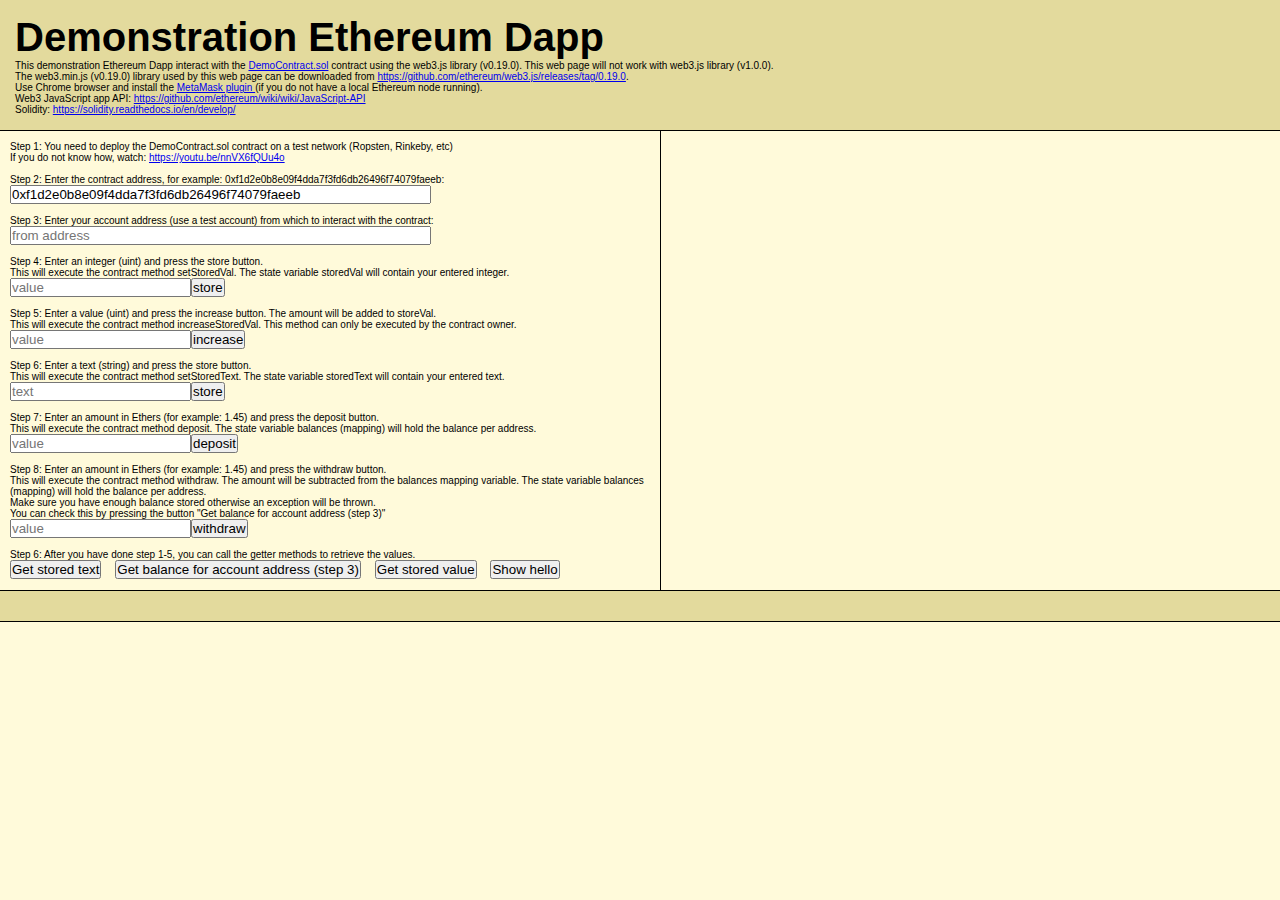
==== index.html @ e74d134b "mobilefish" ====
<!DOCTYPE html>
<!--
Author: Robert Lie (mobilefish.com)
More information:
https://www.mobilefish.com/developer/blockchain/blockchain_quickguide_ethereum_tools.html

This demonstration Ethereum Dapp uses the DemoContract.sol contract
https://www.mobilefish.com/download/ethereum/DemoContract.sol.txt
-->
<html>
<head>
<title>Demonstration Ethereum Dapp</title>
<!-- Works with web3.min.js version 0.19.0. This web page does not work with version 1.0.0 and up -->
<script type="text/javascript" src="../../scripts/web3/web3.min.js"></script>
<script type="text/javascript">
"use strict";

let eventHandlerPageLoad = function() {
  // Checking if Web3 has been injected by the browser (Mist/MetaMask)
  if (typeof web3 !== 'undefined') {
    // Use Mist/MetaMask's provider
    window.web3 = new Web3(web3.currentProvider);
  } else {
    // fallback - use your fallback strategy (local node / hosted node + in-dapp id mgmt / fail)
    window.web3 = new Web3(new Web3.providers.HttpProvider("http://localhost:8545"));
  }

  // Immediately execute methods after web page is loaded
  startApp();
}

function startApp(){
  monitorAccountChanges();
  watchBlockInfo();
  watchSyncing();
  reloadPageWhenNoNetwork();
}

window.addEventListener('load', eventHandlerPageLoad);

// Check if an Ethereum node is available every 5 seconds.
// I have chosen arbritray 5 seconds.
function reloadPageWhenNoNetwork(){
  setInterval(function(){
    if(!web3.isConnected()){
      // If an Ethereum node is found, reload web page.
      eventHandlerPageLoad();
    }
  }, 5000);
}

function monitorAccountChanges() {
  // Declare accountInterval here! Clear the variable if there is no Ethereum node found.
  let accountInterval;

  // Check if an Ethereum node is found.
  if(web3.isConnected()){

    // If a coinbase account is found, automatically update the fromAddress form field with the coinbase account
    getCoinbasePromise()
    .then(function(fromAddress){
      document.getElementById('fromAddress').value = fromAddress;
    })
    .catch(function(err){
      document.getElementById('intervalErrorMessage').innerText = err;
    });

    let account = web3.eth.accounts[0];

    // At a time interval of 1 sec monitor account changes
    accountInterval = setInterval(function() {

      // Monitor account changes. If you switch account, for example in MetaMask, it will detect this.
      // See: https://github.com/MetaMask/faq/blob/master/DEVELOPERS.md
      if (web3.eth.accounts[0] !== account) {
        account = web3.eth.accounts[0];
        document.getElementById('fromAddress').value = account;
      } else {
        document.getElementById('intervalErrorMessage').innerText = "No accounts found";
      }
      if(account != null) {
        document.getElementById('intervalErrorMessage').innerText= "";
      }

      // Check which Ethereum network is used
      getNetworkPromise()
      .then(function(network){
        document.getElementById('network').innerText = "Network: " + network + "\n";
      })
      .catch(function(err){
        console.log(err);
      });

    }, 1000); // end of accountInterval = setInterval(function()

  } else {
    // Stop the accountInterval
    clearInterval(accountInterval);
    document.getElementById('intervalErrorMessage').innerText = "No Ethereum node found";
  }
}

// Continuosly watch the latest block and display some block related information on screen.
function watchBlockInfo(){

  // Check if an Ethereum node is found.
  if(web3.isConnected()){

    // This is a callback function
    getFilterWatch(function() {

      // Promise chain
      getBlockNumberPromise().then(function(blockNumber){
        return getBlockPromise(blockNumber);
      }).then(function(arr){
        const blockNumber = arr[0];
        const confirmedBlock = arr[1];
        document.getElementById('latestBlockNumber').innerText = "Latest block number: "+ blockNumber;
        document.getElementById('latestBlockHash').innerText = "Latest block hash: "+ confirmedBlock.hash;
        document.getElementById('latestBlockTimestamp').innerText = "Latest block timestamp: "+ Date(confirmedBlock.timestamp);
        //console.log("Show all data in confirmedBlock: "+JSON.stringify(confirmedBlock));
        return getBlockTransactionCountPromise(blockNumber);
      }).then(function(arr){
        const blockNumber = arr[0];
        const numberOfTransactions = arr[1];
        document.getElementById('numberOfTransactions').innerText = "Number of transactions in block: "+ numberOfTransactions;
        displayAllTransactionsForBlock(blockNumber, numberOfTransactions);
      }).catch(function(err){
        alert("Error: " +err);
      });

    }); // getFilterWatch(function()
  } // if(web3.isConnected()){
}


function createContract(){
  // Each time you modify the DemoContract.sol and deploy it on the blockchain, you need to get the abi value.
  // Paste the abi value in web3.eth.contract(PASTE_ABI_VALUE);
  // When the contract is deployed, do not forget to change the contract address, see
  // formfield id 'contractAddress'
  // Replace contract address: 0xf1d2e0b8e09f4dda7f3fd6db26496f74079faeeb with your own.
  //
  const contractSpec = web3.eth.contract(
  [{"constant":false,"inputs":[{"name":"_addedVal","type":"uint256"}],"name":"increaseStoredVal","outputs":[],"payable":false,"type":"function"},{"constant":true,"inputs":[],"name":"getStoredVal","outputs":[{"name":"","type":"uint256"}],"payable":false,"type":"function"},{"constant":true,"inputs":[{"name":"","type":"address"}],"name":"balances","outputs":[{"name":"","type":"uint256"}],"payable":false,"type":"function"},{"constant":false,"inputs":[{"name":"withdrawAmount","type":"uint256"}],"name":"withdraw","outputs":[],"payable":false,"type":"function"},{"constant":false,"inputs":[],"name":"kill","outputs":[],"payable":false,"type":"function"},{"constant":true,"inputs":[],"name":"getStoredText","outputs":[{"name":"","type":"string"}],"payable":false,"type":"function"},{"constant":false,"inputs":[{"name":"_storedVal","type":"uint256"}],"name":"setStoredVal","outputs":[],"payable":false,"type":"function"},{"constant":true,"inputs":[],"name":"showHello","outputs":[{"name":"","type":"string"}],"payable":false,"type":"function"},{"constant":false,"inputs":[{"name":"_storedText","type":"string"}],"name":"setStoredText","outputs":[],"payable":false,"type":"function"},{"constant":false,"inputs":[],"name":"deposit","outputs":[],"payable":true,"type":"function"},{"inputs":[{"name":"_storedVal","type":"uint256"},{"name":"_storedText","type":"string"}],"payable":true,"type":"constructor"},{"anonymous":false,"inputs":[{"indexed":true,"name":"accountAddress","type":"address"},{"indexed":false,"name":"amount","type":"uint256"},{"indexed":false,"name":"balance","type":"uint256"}],"name":"LogDeposit","type":"event"},{"anonymous":false,"inputs":[{"indexed":true,"name":"accountAddress","type":"address"},{"indexed":false,"name":"amount","type":"uint256"},{"indexed":false,"name":"balance","type":"uint256"}],"name":"LogWithdraw","type":"event"}]
  );

  return contractSpec.at(document.getElementById('contractAddress').value);
}


// ===================================================
// Promises
// ===================================================
const getCoinbasePromise = function(){
  return new Promise(function(resolve, reject){
    web3.eth.getCoinbase(function(err, res){
      if (!res) {
        reject("No accounts found");
      } else {
        resolve(res);
      }
    });
  });
}

const checkAddressPromise = function(address, addressType) {
  return new Promise(function(resolve, reject){
    if (address != null && web3.isAddress(address)) {
      resolve();
    } else {
      reject(addressType);
    }
  });
}

const setStoredTextPromise = function(fromAddress, text){
  return new Promise(function(resolve, reject){
    const contract = createContract();
    contract.setStoredText(text, {from: fromAddress}, function (err, txHash) {
      if(txHash) {
        resolve(txHash);
      } else {
        reject("setStoredTextPromise: " +err);
      }
    });
  });
}

const setStoredValPromise = function(fromAddress, value) {
  return new Promise(function(resolve, reject){
    const contract = createContract();
    contract.setStoredVal(value, {from: fromAddress}, function (err, txHash) {
      if(txHash) {
        resolve(txHash);
      } else {
        reject("setStoredValPromise: " +err);
      }
    });
  });
}

const increaseStoredValPromise = function(fromAddress, amount) {
  return new Promise(function(resolve, reject){
    const contract = createContract();
    contract.increaseStoredVal(amount, {from: fromAddress}, function (err, txHash) {
      if(txHash) {
        resolve(txHash);
      } else {
        reject("increaseStoredValPromise: " +err);
      }
    });
  });
}

const depositPromise = function(fromAddress, amountEther) {
  return new Promise(function(resolve, reject){
    // Convert from ether to wei
    const amountWei = web3.toWei(amountEther, 'ether');
    const contract = createContract();
    contract.deposit({from: fromAddress, value: amountWei}, function (err, txHash) {
      if(txHash) {
        resolve(txHash);
      } else {
        reject("depositPromise: " +err);
      }
    });
  });
}

const withdrawPromise = function(fromAddress, amountEther) {
  return new Promise(function(resolve, reject){
    // Convert from ether to wei
    const amountWei = web3.toWei(amountEther, 'ether');
    const contract = createContract();
    contract.withdraw(amountWei, {from: fromAddress}, function (err, txHash) {
      if(txHash) {
        resolve(txHash);
      } else {
        reject("withdrawPromise: " +err);
      }
    });
  });
}

const getBlockPromise = function(blockNumber) {
  return new Promise(function(resolve, reject){
    web3.eth.getBlock(blockNumber, function(err, confirmedBlock){
      if(!err) {
        resolve([blockNumber, confirmedBlock]);
      } else {
        reject("getBlockPromise: "+err);
      }
    });
  });
}

const getBlockNumberPromise = function() {
  return new Promise(function(resolve, reject){
    web3.eth.getBlockNumber(function(err, blockNumber){
      if(blockNumber) {
        resolve(blockNumber);
      } else {
        reject("getBlockNumberPromise: "+err);
      }
    });
  });
}

const getTransactionFromBlockPromise = function(blockNumber, txIndex) {
  return new Promise(function(resolve, reject){
    web3.eth.getTransactionFromBlock(blockNumber, txIndex, function(err, transaction){
      if(!err) {
        resolve(transaction);
      } else {
        reject("getTransactionFromBlockPromise: "+err);
      }
    });
  });
}

const getBlockTransactionCountPromise = function(blockNumber) {
  return new Promise(function(resolve, reject){
    web3.eth.getBlockTransactionCount(blockNumber, function(err, numberOfTransactions){
      if(!err) {
        resolve([blockNumber, numberOfTransactions]);
      } else {
        reject("getBlockTransactionCountPromise: "+err);
      }
    });
  });
}

const getNetworkPromise = function() {
  return new Promise(function(resolve, reject){
    // Check which Ethereum network is used
    web3.version.getNetwork(function(err, res){
      let selectedNetwork = "";

      if (!err) {
        if(res > 1000000000000) {
          // I am not sure about this. I maybe wrong!
          selectedNetwork = "Testrpc";
        } else {
          switch (res) {
            case "1":
              selectedNetwork = "Mainnet";
              break
            case "2":
              selectedNetwork = "Morden";
              break
            case "3":
              selectedNetwork = "Ropsten";
              break
            case "4":
              selectedNetwork = "Rinkeby";
              break
            default:
              selectedNetwork = "Unknown network = "+res;
          }
        }
        resolve(selectedNetwork);
      } else {
        reject("getBlockTransactionCountPromise: "+err);
      }
    });
  });
}

const logDepositPromise = function(fromAddress, blockNumber){
  return new Promise(function(resolve, reject){
    const contract = createContract();
    // In DemoContract.sol the LogDeposit event is created:
    // event LogDeposit(address indexed accountAddress, uint amount, uint balance);
    // The accountAddress is indexed which means web3.js event can 'filter out' this specific address
    const eventLogDeposit = contract.LogDeposit({accountAddress: fromAddress}, {fromBlock: blockNumber, toBlock: blockNumber+1000}, function (err, result) {
      if(err) {
        // Would stop and uninstall the filter
        eventLogDeposit.stopWatching(); // This is not working!
        reject("logDepositPromise: "+err);
      } else {
        // Would stop and uninstall the filter but stopWatching() method does not work for me.
        // If set toBlock: 'pending' or toBlock: 'latest' the logDepositEvent is still being monitored even if eventLogDeposit.stopWatching() is called.
        // An exception will be thrown after some time.
        // This is the Chrome console log message:
        // eventLogDeposit error = Error: Gateway timeout. The request took too long to process. This can happen when querying logs over too wide a block range.
        // As a workaround i am not using﻿ toBlock: 'pending' or toBlock: 'latest'
        // but toBlock: blockNumber+1000
        eventLogDeposit.stopWatching();  // This is not working!
        resolve(result);
      }
    });
  });
}

const logWithdrawPromise = function(fromAddress, blockNumber){
  return new Promise(function(resolve, reject){
    const contract = createContract();
    // In DemoContract.sol the LogWithdraw event is created:
    // event LogWithdraw(address indexed accountAddress, uint amount, uint balance);
    // The accountAddress is indexed which means web3.js event can 'filter out' this specific address
    const eventLogWithdraw = contract.LogWithdraw({accountAddress: fromAddress}, {fromBlock: blockNumber, toBlock: blockNumber+1000}, function (err, result) {
      if(err) {
        // Would stop and uninstall the filter
        eventLogWithdraw.stopWatching(); // This is not working!
        reject("logWithdrawPromise: "+err);
      } else {
        // Would stop and uninstall the filter but stopWatching() method does not work for me.
        // If set toBlock: 'pending' or toBlock: 'latest' the logDepositEvent is still being monitored even if eventLogDeposit.stopWatching() is called.
        // An exception will be thrown after some time.
        // This is the Chrome console log message:
        // eventLogWithdraw error = Error: Gateway timeout. The request took too long to process. This can happen when querying logs over too wide a block range.
        // As a workaround i am not using﻿ toBlock: 'pending' or toBlock: 'latest'
        // but toBlock: blockNumber+1000
        eventLogWithdraw.stopWatching();  // This is not working!
        resolve(result);
      }
    });
  });
}

const getTransactionReceiptPromise = function(txhash) {
  return new Promise(function callback(resolve, reject){
      document.getElementById('wait').innerText = 'Waiting for the transaction to be mined ...';
      web3.eth.getTransactionReceipt(txhash, function (err, result) {
        if (!err && !result) {
            // If there is no error and result, try again with a 0.5 sec delay
            setTimeout(function() { callback(resolve, reject) }, 500);
        } else {
          if (err){
            reject(err);
          } else {
            document.getElementById('wait').innerText = '';
            resolve(result);
          }
        }
      });
  });
}

// ===================================================
// Callback
// ===================================================

// Can not make this a Promise.
function getFilterWatch(callback) {
  // can be 'latest' or 'pending'
  const filter = web3.eth.filter('latest');
  // watch for changes
  filter.watch(function(err, result){
    if (!err) {
      callback();
    } else {
      // When Ethereum node is started, an error will be shown:
      // filter.watch: Error: filter not found
      // I do not understand why? I commented out this line.
      alert("filter.watch: " + err);
    }
  });
}

// Everytime a sync starts, updates and stops.
function watchSyncing(){
  web3.eth.isSyncing(function(err, sync){
    if(!err) {
      // stop all app activity
      if(sync === true) {
       // we use `true`, so it stops all filters, but not the web3.eth.syncing polling
       web3.reset(true);
      } else if(sync) {
        // Show sync info. When your Ethereum node is not runnning for a day, your node need to be synchronized.
        // A message will be displayed on top of screen.
        //
       document.getElementById('intervalErrorMessage').innerText = "Syncing from "+sync.currentBlock+" to "+sync.highestBlock;
       //console.log("The block number where the sync started = "+sync.startingBlock);
       //console.log("The block number where at which block the node currently synced to already = "+sync.currentBlock);
       //console.log("The estimated block number to sync to = "+sync.highestBlock);
      } else {
        // re-gain app operation
        // console.log("startApp");
        startApp();
      }
    }
  });
}

// ===================================================
// Helper functions
// ===================================================
function clearOutputs(){
  document.getElementById('result').innerText = "";
  document.getElementById('log').innerText= "";
  document.getElementById('txhash').innerText = "";
  document.getElementById('wait').innerText= "";
  document.getElementById('balanceInfo').innerText= "";
}

function storeData(clickedId){
  // Check if an Ethereum node is found.
  if(web3.isConnected()){
    clearOutputs();

    const contractAddress = document.getElementById('contractAddress').value;
    const fromAddress = document.getElementById('fromAddress').value;
    const text = document.getElementById('textStore').value;
    const value = document.getElementById('valStore').value;
    const amount = document.getElementById('increaseValStore').value;
    const depositEther = document.getElementById('valDeposit').value;
    const withdrawEther = document.getElementById('valWithdraw').value;

    // Check if contractAddress and fromAddress are valid, if so continue.
    checkAddressPromise(contractAddress, "contract address")
    .then(function(){
      return checkAddressPromise(fromAddress, "from account")
    }).then(function(){

      if(clickedId == "valStoreBtn"){
        storeVal(fromAddress, value);
      } else if(clickedId == "increaseValStoreBtn"){
        increaseStoredVal(fromAddress, amount);
      } else if(clickedId == "textStoreBtn"){
        storeText(fromAddress, text);
      } else if(clickedId == "valDepositBtn"){
        deposit(fromAddress, depositEther);
      } else if(clickedId == "valWithdrawBtn"){
        withdraw(fromAddress, withdrawEther);
      }

    }).catch(function(message){
      document.getElementById('result').innerText = "Not a valid "+message+".";
    });

  } else {
    document.getElementById('intervalErrorMessage').innerText = "No Ethereum node found";
  }
}

function showResult(err, res){
  if(res) {
    document.getElementById('result').innerText = res;
  } else {
    alert("showResult: "+err);
  }
}

function showEventInfo(result, action){
  let output = "";
  const amount = result.args.amount;
  const balance = result.args.balance;

  output += "Amount "+action+" = "+web3.fromWei(amount, 'ether')+" (ether),  New balance = "+web3.fromWei(balance, 'ether')+" (ether) \n\n";
  output += "Event result: Address from which this log originated = "+result.address+"\n";
  output += "Event result: Hash of the block where this log was in = "+result.blockHash+"\n";
  output += "Event result: The block number where this log was in was in = "+result.blockNumber+"\n";
  output += "Event result: Log index position in the block = "+result.logIndex+"\n";
  output += "Event result: The event name = "+result.event+"\n";
  output += "Event result: Is the transaction this event was created from was removed from the blockchain = "+result.removed+"\n";
  output += "Event result: The transactions index position log was created from = "+result.transactionIndex+"\n";
  output += "Event result: The hash of the transactions this log was created from = "+result.transactionHash+"\n";

  return output;
}

// Display the block transactions
const displayAllTransactionsForBlock = function(blockNumber, numberOfTransactions) {
  let promises = []; // Create an empty array which will hold getTransactionFromBlockPromise
  for(let i = 0; i < numberOfTransactions; i++) {
    const promise = getTransactionFromBlockPromise(blockNumber, i);
  	promises.push(promise);
  }

  // Clear transactionOutput for each blockNumber
  document.getElementById('transactionOutput').innerText = "";

  // Process the promises array
  Promise.all(promises).then(function(transactionsArr) {
    transactionsArr.forEach(function(transaction) {

      //console.log("Show all data in transaction: "+JSON.stringify(transaction));
      let txLog = document.createElement("div");

      let output = "";
      output += "-----------------------------------------------\n";
      output += "Transaction index: "+ transaction.transactionIndex+"\n";
      output += "Transaction hash: "+ transaction.hash+"\n";
      output += "Transaction from address: "+ transaction.from+"\n";
      output += "Transaction to address: "+ transaction.to+"\n";
      output += "Gas: "+ transaction.gas+"\n";
      output += "GasPrice: "+ transaction.gasPrice+" ("+ web3.fromWei(transaction.gasPrice, 'gwei')+" Gwei/gas unit)\n";
      output += "Value: "+ transaction.value+" ("+ web3.fromWei(transaction.value, 'ether')+" ether)\n";
      /*
      output += "Input: "+ transaction.input+"\n";
      output += "v: "+ transaction.v+"\n";
      output += "r: "+ transaction.r+"\n";
      output += "s: "+ transaction.s+"\n";
      */

      txLog.innerText = output;
      document.getElementById('transactionOutput').appendChild(txLog);
    });
  }).catch(function(err) {
    console.log(err);
  });
}

// ===================================================
// Calling DemoContract.sol functions
// ===================================================
function getData(clickedId) {
  // Check if Ethereum node is found
  if(web3.isConnected()){
    clearOutputs();

    const contractAddress = document.getElementById('contractAddress').value;
    const fromAddress = document.getElementById('fromAddress').value;

    // Promise chain
    checkAddressPromise(contractAddress, "contract address").then(function(){
      const contract = createContract();

      if(clickedId == "getTextBtn"){
        contract.getStoredText(function (err, res) {
          showResult(err, res);
        });
      }

      if(clickedId == "getBalanceBtn"){
        // The balance variable is public. This means a getter is automatically created.
        // Solidity will generate a function of the following form:
        //function balances(address arg1) returns (uint b)
        contract.balances(fromAddress, function (err, res) {
          if(!err) {
            res += " (wei), "+web3.fromWei(res, 'ether')+" (ether)";
          }
          showResult(err, res);
        });
      }

      if(clickedId == "getValueBtn"){
        contract.getStoredVal(function (err, res) {
          showResult(err, res);
        });
      }

      if(clickedId == "getHelloBtn"){
        contract.showHello(function (err, res) {
          showResult(err, res);
        });
      }

    }).catch(function(message){
      document.getElementById('result').innerText = "Not a valid "+message+".";
    });

  } else {
    document.getElementById('intervalErrorMessage').innerText = "No Ethereum node found";
  }
}

function storeText(fromAddress, text) {
  setStoredTextPromise(fromAddress, text).then(function(txhash){
    return getTransactionReceiptPromise(txhash)
  }).then(function(receipt){
    document.getElementById('log').innerText = "Transaction receipt object: \n"+JSON.stringify(receipt, null, "\t");
  }).catch(function(err){
    alert("Error: " +err);
  });
}

function storeVal(fromAddress, value) {
  setStoredValPromise(fromAddress, value).then(function(txhash){
    return getTransactionReceiptPromise(txhash)
  }).then(function(receipt){
    document.getElementById('log').innerText = "Transaction receipt object: \n"+JSON.stringify(receipt, null, "\t");
  }).catch(function(err){
    alert("Error: " +err);
  });
}

function increaseStoredVal(fromAddress, amount) {
  increaseStoredValPromise(fromAddress, amount).then(function(txhash){
    return getTransactionReceiptPromise(txhash)
  }).then(function(receipt){
      document.getElementById('log').innerText = "Transaction receipt object: \n"+JSON.stringify(receipt, null, "\t");
  }).catch(function(err){
    alert("Error: " +err);
  });
}

function deposit(fromAddress, amountEther) {
  depositPromise(fromAddress, amountEther).then(function(txhash){
    return getTransactionReceiptPromise(txhash)
  }).then(function(receipt){
    document.getElementById('log').innerText = "Transaction receipt object: \n"+JSON.stringify(receipt, null, "\t");
    return getBlockNumberPromise()
  }).then(function(blockNumber){
    return logDepositPromise(fromAddress, blockNumber)
  }).then(function(result){
    document.getElementById('balanceInfo').innerText = showEventInfo(result, "deposited");
  }).catch(function(err){
      alert("Error: " +err);
  });
}

function withdraw(fromAddress, amountEther) {
  withdrawPromise(fromAddress, amountEther).then(function(txhash){
    return getTransactionReceiptPromise(txhash)
  }).then(function(receipt){
    document.getElementById('log').innerText = "Transaction receipt object: \n"+JSON.stringify(receipt, null, "\t");
    return getBlockNumberPromise()
  }).then(function(blockNumber){
    return logWithdrawPromise(fromAddress, blockNumber)
  }).then(function(result){
    document.getElementById('balanceInfo').innerText = showEventInfo(result, "withdrawn");
  }).catch(function(err){
      alert("Error: " +err);
  });
}
</script>

<style type="text/css">
* {margin: 0; padding: 0;}
body {font-size: 62.5%; font-family: garamond, sans-serif; background-color: #fffada;}
h1 { font-size: 4.0em; }
p, li { font-size: 1.8em; }
.clear { clear: both; }
#header {background: #e3da9d; padding: 15px 0 15px 15px; border-bottom: 1px solid;}
#content {padding: 0;}
#left {width: 50%; float: left; padding: 10px 10px 0 10px; margin: 0; border-right: 1px solid; background-color: #fffada;}
#right {margin-left: 52%; padding: 10px 10px 0 10px; background-color: #fffada;}
#footer {background: #e3da9d; padding: 15px 0 15px 15px; border-top: 1px solid; border-bottom: 1px solid;}
#footer2 {background: #e3da9d; padding: 15px 0 15px 15px; background-color: #fffada;}
#intervalErrorMessage {font-size: 30px; font-weight: bold; color: #ff0000; float: right; padding-right:10px}
</style>

</head>
<body>

<!-- ================= HEADER ================= -->
<div id="header">
  <div id='intervalErrorMessage'></div>
  <h1>Demonstration Ethereum Dapp</h1>
  This demonstration Ethereum Dapp interact with the <a href="https://www.mobilefish.com/download/ethereum/DemoContract.sol.txt">DemoContract.sol</a> contract using the web3.js library (v0.19.0). This web page will not work with web3.js library (v1.0.0).<br />
  The web3.min.js (v0.19.0) library used by this web page can be downloaded from <a href="https://github.com/ethereum/web3.js/releases/tag/0.19.0">https://github.com/ethereum/web3.js/releases/tag/0.19.0</a>.<br />
  Use Chrome browser and install the <a href="https://metamask.io">MetaMask plugin </a>(if you do not have a local Ethereum node running).<br />
  Web3 JavaScript app API: <a href="https://github.com/ethereum/wiki/wiki/JavaScript-API">https://github.com/ethereum/wiki/wiki/JavaScript-API</a><br />
  Solidity: <a href="https://solidity.readthedocs.io/en/develop/">https://solidity.readthedocs.io/en/develop/</a>
</div>
<!-- ================= END OF HEADER ================= -->

<!-- ================= CONTENT ================= -->
<div id="content">

  <!-- ================= LEFT ================= -->
  <div id="left">
    Step 1: You need to deploy the DemoContract.sol contract on a test network (Ropsten, Rinkeby, etc)<br />
    If you do not know how, watch: <a href="https://youtu.be/nnVX6fQUu4o" onfocus="this.blur()">https://youtu.be/nnVX6fQUu4o</a>

    <br /><br />

    Step 2: Enter the contract address, for example: 0xf1d2e0b8e09f4dda7f3fd6db26496f74079faeeb:<br />
    <input id='contractAddress' placeholder='contract address' value="0xf1d2e0b8e09f4dda7f3fd6db26496f74079faeeb" size='50'>

    <br /><br />

    Step 3: Enter your account address (use a test account) from which to interact with the contract:<br />
    <input id='fromAddress' placeholder='from address' size='50'>

    <br /><br />

    Step 4: Enter an integer (uint) and press the store button.<br />
    This will execute the contract method setStoredVal. The state variable storedVal will contain your entered integer.<br />
    <input id='valStore' placeholder='value' ><button id="valStoreBtn" onclick="storeData(this.id)">store</button>

    <br /><br />

    Step 5: Enter a value (uint) and press the increase button. The amount will be added to storeVal.<br />
    This will execute the contract method increaseStoredVal. This method can only be executed by the contract owner.<br />
    <input id='increaseValStore' placeholder='value' ><button id="increaseValStoreBtn" onclick="storeData(this.id)">increase</button>

    <br /><br />

    Step 6: Enter a text (string) and press the store button.<br />
    This will execute the contract method setStoredText. The state variable storedText will contain your entered text.<br />
    <input id='textStore' placeholder='text' ><button id="textStoreBtn" onclick="storeData(this.id)">store</button>

    <br /><br />

    Step 7: Enter an amount in Ethers (for example: 1.45) and press the deposit button.<br />
    This will execute the contract method deposit. The state variable balances (mapping) will hold the balance per address.<br />
    <input id='valDeposit' placeholder='value' ><button id="valDepositBtn" onclick="storeData(this.id)">deposit</button>

    <br /><br />

    Step 8: Enter an amount in Ethers (for example: 1.45) and press the withdraw button.<br />
    This will execute the contract method withdraw. The amount will be subtracted from the balances mapping variable. The state variable balances (mapping) will hold the balance per address.<br />
    Make sure you have enough balance stored otherwise an exception will be thrown.<br />
    You can check this by pressing the button "Get balance for account address (step 3)"<br />
    <input id='valWithdraw' placeholder='value' ><button id="valWithdrawBtn" onclick="storeData(this.id)">withdraw</button>

    <br/><br/>

    Step 6: After you have done step 1-5, you can call the getter methods to retrieve the values.<br />
    <button id="getTextBtn" onclick="getData(this.id)">Get stored text</button> &nbsp;&nbsp;&nbsp;
    <button id="getBalanceBtn" onclick="getData(this.id)">Get balance for account address (step 3)</button> &nbsp;&nbsp;&nbsp;
    <button id="getValueBtn" onclick="getData(this.id)">Get stored value</button> &nbsp;&nbsp;&nbsp;
    <button id="getHelloBtn" onclick="getData(this.id)">Show hello</button> &nbsp;&nbsp;&nbsp;

    <br/><br/>
  </div>
  <!-- ================= END OF LEFT ================= -->

  <!-- ================= RIGHT ================= -->
  <div id="right">
    <div id='network'></div>
    <div id='latestBlockNumber'></div>
    <div id='latestBlockHash'></div>
    <div id='latestBlockTimestamp'></div>
    <div id='numberOfTransactions'></div>
    <div id='transactionOutput'></div>
  </div>
  <!-- ================= END OF RIGHT ================= -->

  <!-- ================= CLEAR ================= -->
  <div class="clear"></div>
  <!-- ================= END OF CLEAR ================= -->

</div>
<!-- ================= END OF CONTENT ================= -->

<!-- ================= FOOTER ================= -->
<div id="footer">
  <div id='result'></div>
</div>
<!-- ================= END OF FOOTER2 ================= -->

<!-- ================= FOOTER ================= -->
<div id="footer2">
  <div id='txhash'></div>
  <div id='balanceInfo'></div>
  <div id='wait'></div>
  <div id='log'></div>
</div>
<!-- ================= END OF FOOTER2 ================= -->

</body>
</html>
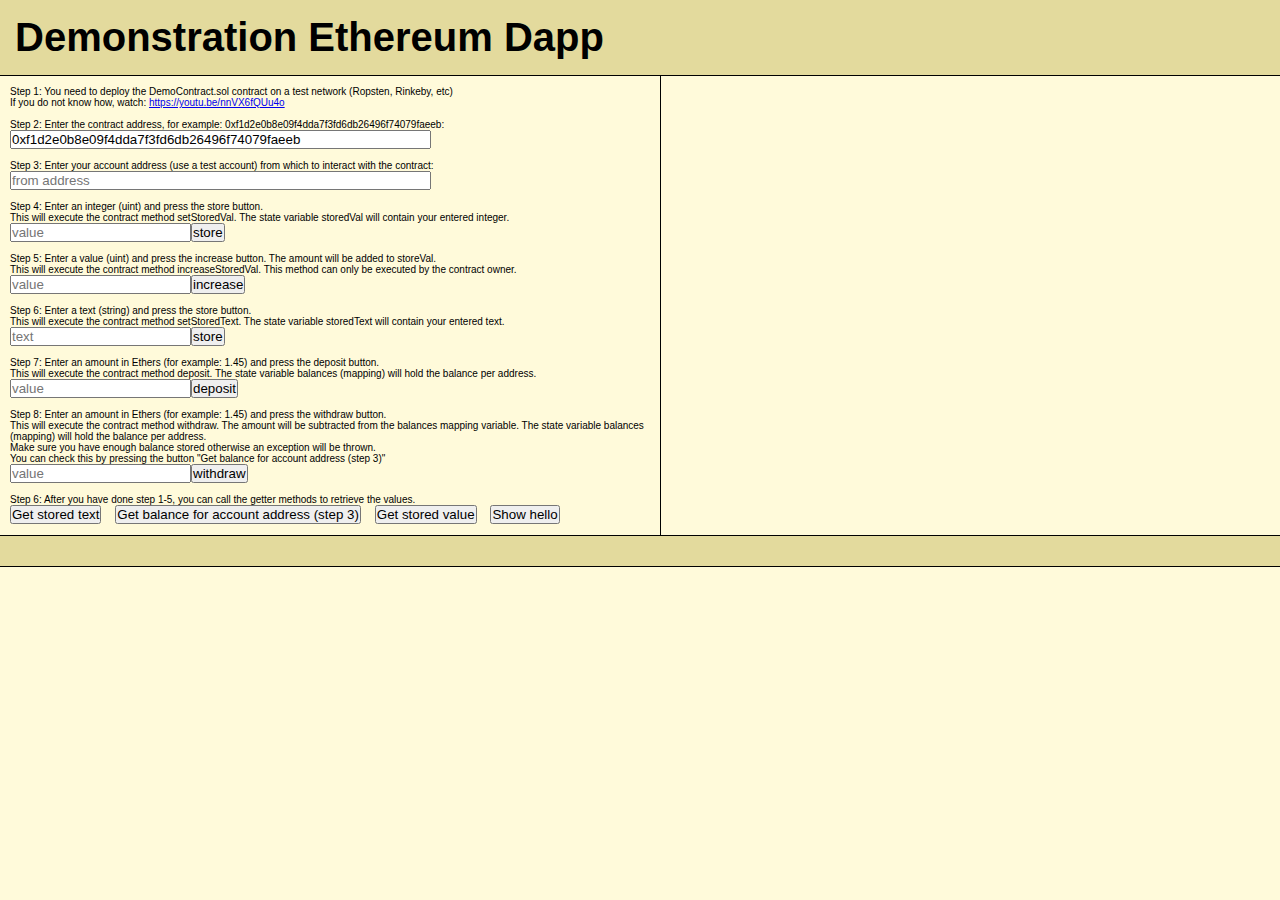
==== commit d1158655: "smart contract" ====
--- a/index.html
+++ b/index.html
@@ -1,12 +1,5 @@
 <!DOCTYPE html>
-<!--
-Author: Robert Lie (mobilefish.com)
-More information:
-https://www.mobilefish.com/developer/blockchain/blockchain_quickguide_ethereum_tools.html
-
-This demonstration Ethereum Dapp uses the DemoContract.sol contract
-https://www.mobilefish.com/download/ethereum/DemoContract.sol.txt
--->
+
 <html>
 <head>
 <title>Demonstration Ethereum Dapp</title>
@@ -344,7 +337,7 @@
         // An exception will be thrown after some time.
         // This is the Chrome console log message:
         // eventLogDeposit error = Error: Gateway timeout. The request took too long to process. This can happen when querying logs over too wide a block range.
-        // As a workaround i am not using﻿ toBlock: 'pending' or toBlock: 'latest'
+        // As a workaround i am not using toBlock: 'pending' or toBlock: 'latest'
         // but toBlock: blockNumber+1000
         eventLogDeposit.stopWatching();  // This is not working!
         resolve(result);
@@ -700,11 +693,6 @@
 <div id="header">
   <div id='intervalErrorMessage'></div>
   <h1>Demonstration Ethereum Dapp</h1>
-  This demonstration Ethereum Dapp interact with the <a href="https://www.mobilefish.com/download/ethereum/DemoContract.sol.txt">DemoContract.sol</a> contract using the web3.js library (v0.19.0). This web page will not work with web3.js library (v1.0.0).<br />
-  The web3.min.js (v0.19.0) library used by this web page can be downloaded from <a href="https://github.com/ethereum/web3.js/releases/tag/0.19.0">https://github.com/ethereum/web3.js/releases/tag/0.19.0</a>.<br />
-  Use Chrome browser and install the <a href="https://metamask.io">MetaMask plugin </a>(if you do not have a local Ethereum node running).<br />
-  Web3 JavaScript app API: <a href="https://github.com/ethereum/wiki/wiki/JavaScript-API">https://github.com/ethereum/wiki/wiki/JavaScript-API</a><br />
-  Solidity: <a href="https://solidity.readthedocs.io/en/develop/">https://solidity.readthedocs.io/en/develop/</a>
 </div>
 <!-- ================= END OF HEADER ================= -->
 
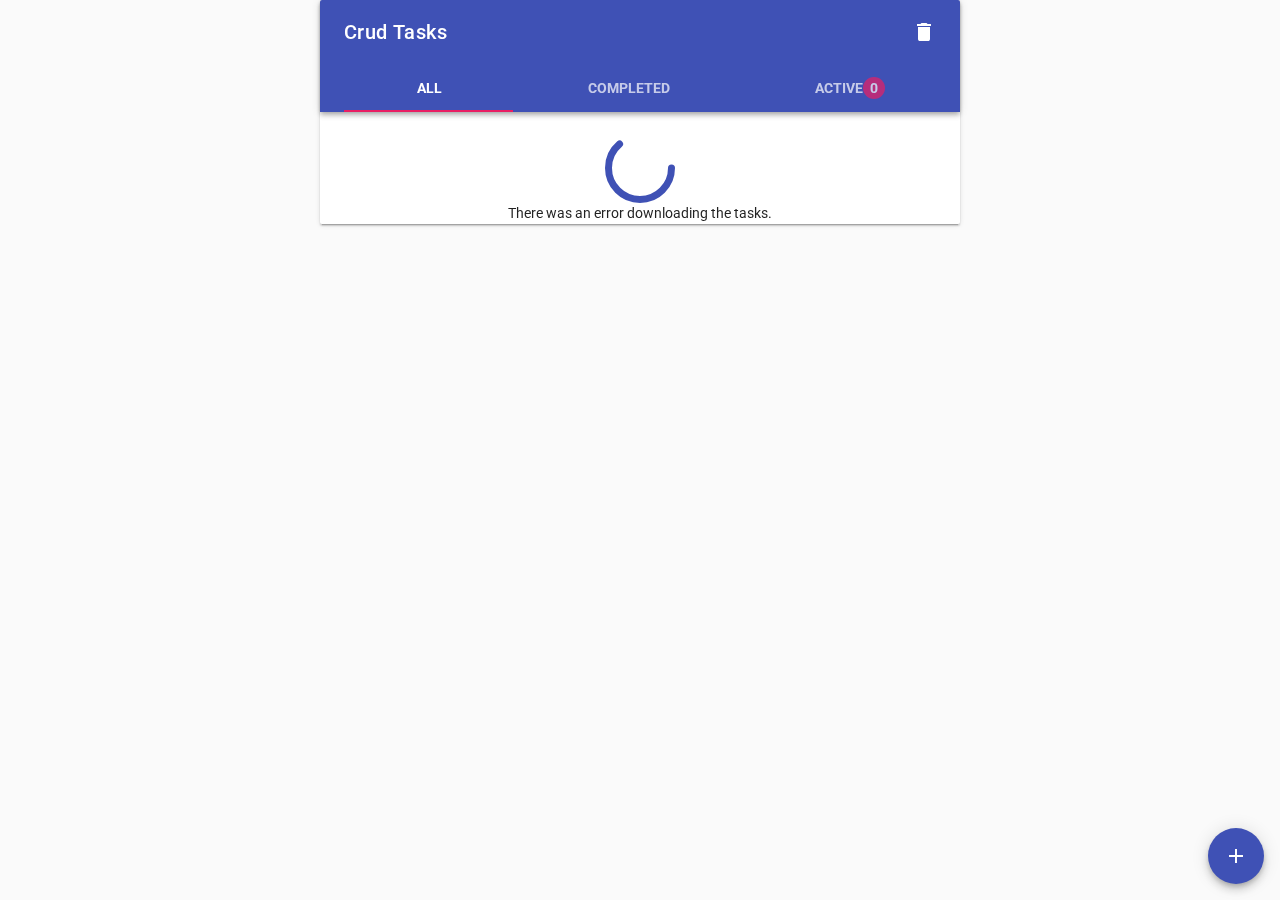
==== commit 96deedc2: "vuex crud" ====
--- a/index.html
+++ b/index.html
@@ -1,795 +1 @@
-<!DOCTYPE html>
-
-<html>
-<head>
-<title>Demonstration Ethereum Dapp</title>
-<!-- Works with web3.min.js version 0.19.0. This web page does not work with version 1.0.0 and up -->
-<script type="text/javascript" src="../../scripts/web3/web3.min.js"></script>
-<script type="text/javascript">
-"use strict";
-
-let eventHandlerPageLoad = function() {
-  // Checking if Web3 has been injected by the browser (Mist/MetaMask)
-  if (typeof web3 !== 'undefined') {
-    // Use Mist/MetaMask's provider
-    window.web3 = new Web3(web3.currentProvider);
-  } else {
-    // fallback - use your fallback strategy (local node / hosted node + in-dapp id mgmt / fail)
-    window.web3 = new Web3(new Web3.providers.HttpProvider("http://localhost:8545"));
-  }
-
-  // Immediately execute methods after web page is loaded
-  startApp();
-}
-
-function startApp(){
-  monitorAccountChanges();
-  watchBlockInfo();
-  watchSyncing();
-  reloadPageWhenNoNetwork();
-}
-
-window.addEventListener('load', eventHandlerPageLoad);
-
-// Check if an Ethereum node is available every 5 seconds.
-// I have chosen arbritray 5 seconds.
-function reloadPageWhenNoNetwork(){
-  setInterval(function(){
-    if(!web3.isConnected()){
-      // If an Ethereum node is found, reload web page.
-      eventHandlerPageLoad();
-    }
-  }, 5000);
-}
-
-function monitorAccountChanges() {
-  // Declare accountInterval here! Clear the variable if there is no Ethereum node found.
-  let accountInterval;
-
-  // Check if an Ethereum node is found.
-  if(web3.isConnected()){
-
-    // If a coinbase account is found, automatically update the fromAddress form field with the coinbase account
-    getCoinbasePromise()
-    .then(function(fromAddress){
-      document.getElementById('fromAddress').value = fromAddress;
-    })
-    .catch(function(err){
-      document.getElementById('intervalErrorMessage').innerText = err;
-    });
-
-    let account = web3.eth.accounts[0];
-
-    // At a time interval of 1 sec monitor account changes
-    accountInterval = setInterval(function() {
-
-      // Monitor account changes. If you switch account, for example in MetaMask, it will detect this.
-      // See: https://github.com/MetaMask/faq/blob/master/DEVELOPERS.md
-      if (web3.eth.accounts[0] !== account) {
-        account = web3.eth.accounts[0];
-        document.getElementById('fromAddress').value = account;
-      } else {
-        document.getElementById('intervalErrorMessage').innerText = "No accounts found";
-      }
-      if(account != null) {
-        document.getElementById('intervalErrorMessage').innerText= "";
-      }
-
-      // Check which Ethereum network is used
-      getNetworkPromise()
-      .then(function(network){
-        document.getElementById('network').innerText = "Network: " + network + "\n";
-      })
-      .catch(function(err){
-        console.log(err);
-      });
-
-    }, 1000); // end of accountInterval = setInterval(function()
-
-  } else {
-    // Stop the accountInterval
-    clearInterval(accountInterval);
-    document.getElementById('intervalErrorMessage').innerText = "No Ethereum node found";
-  }
-}
-
-// Continuosly watch the latest block and display some block related information on screen.
-function watchBlockInfo(){
-
-  // Check if an Ethereum node is found.
-  if(web3.isConnected()){
-
-    // This is a callback function
-    getFilterWatch(function() {
-
-      // Promise chain
-      getBlockNumberPromise().then(function(blockNumber){
-        return getBlockPromise(blockNumber);
-      }).then(function(arr){
-        const blockNumber = arr[0];
-        const confirmedBlock = arr[1];
-        document.getElementById('latestBlockNumber').innerText = "Latest block number: "+ blockNumber;
-        document.getElementById('latestBlockHash').innerText = "Latest block hash: "+ confirmedBlock.hash;
-        document.getElementById('latestBlockTimestamp').innerText = "Latest block timestamp: "+ Date(confirmedBlock.timestamp);
-        //console.log("Show all data in confirmedBlock: "+JSON.stringify(confirmedBlock));
-        return getBlockTransactionCountPromise(blockNumber);
-      }).then(function(arr){
-        const blockNumber = arr[0];
-        const numberOfTransactions = arr[1];
-        document.getElementById('numberOfTransactions').innerText = "Number of transactions in block: "+ numberOfTransactions;
-        displayAllTransactionsForBlock(blockNumber, numberOfTransactions);
-      }).catch(function(err){
-        alert("Error: " +err);
-      });
-
-    }); // getFilterWatch(function()
-  } // if(web3.isConnected()){
-}
-
-
-function createContract(){
-  // Each time you modify the DemoContract.sol and deploy it on the blockchain, you need to get the abi value.
-  // Paste the abi value in web3.eth.contract(PASTE_ABI_VALUE);
-  // When the contract is deployed, do not forget to change the contract address, see
-  // formfield id 'contractAddress'
-  // Replace contract address: 0xf1d2e0b8e09f4dda7f3fd6db26496f74079faeeb with your own.
-  //
-  const contractSpec = web3.eth.contract(
-  [{"constant":false,"inputs":[{"name":"_addedVal","type":"uint256"}],"name":"increaseStoredVal","outputs":[],"payable":false,"type":"function"},{"constant":true,"inputs":[],"name":"getStoredVal","outputs":[{"name":"","type":"uint256"}],"payable":false,"type":"function"},{"constant":true,"inputs":[{"name":"","type":"address"}],"name":"balances","outputs":[{"name":"","type":"uint256"}],"payable":false,"type":"function"},{"constant":false,"inputs":[{"name":"withdrawAmount","type":"uint256"}],"name":"withdraw","outputs":[],"payable":false,"type":"function"},{"constant":false,"inputs":[],"name":"kill","outputs":[],"payable":false,"type":"function"},{"constant":true,"inputs":[],"name":"getStoredText","outputs":[{"name":"","type":"string"}],"payable":false,"type":"function"},{"constant":false,"inputs":[{"name":"_storedVal","type":"uint256"}],"name":"setStoredVal","outputs":[],"payable":false,"type":"function"},{"constant":true,"inputs":[],"name":"showHello","outputs":[{"name":"","type":"string"}],"payable":false,"type":"function"},{"constant":false,"inputs":[{"name":"_storedText","type":"string"}],"name":"setStoredText","outputs":[],"payable":false,"type":"function"},{"constant":false,"inputs":[],"name":"deposit","outputs":[],"payable":true,"type":"function"},{"inputs":[{"name":"_storedVal","type":"uint256"},{"name":"_storedText","type":"string"}],"payable":true,"type":"constructor"},{"anonymous":false,"inputs":[{"indexed":true,"name":"accountAddress","type":"address"},{"indexed":false,"name":"amount","type":"uint256"},{"indexed":false,"name":"balance","type":"uint256"}],"name":"LogDeposit","type":"event"},{"anonymous":false,"inputs":[{"indexed":true,"name":"accountAddress","type":"address"},{"indexed":false,"name":"amount","type":"uint256"},{"indexed":false,"name":"balance","type":"uint256"}],"name":"LogWithdraw","type":"event"}]
-  );
-
-  return contractSpec.at(document.getElementById('contractAddress').value);
-}
-
-
-// ===================================================
-// Promises
-// ===================================================
-const getCoinbasePromise = function(){
-  return new Promise(function(resolve, reject){
-    web3.eth.getCoinbase(function(err, res){
-      if (!res) {
-        reject("No accounts found");
-      } else {
-        resolve(res);
-      }
-    });
-  });
-}
-
-const checkAddressPromise = function(address, addressType) {
-  return new Promise(function(resolve, reject){
-    if (address != null && web3.isAddress(address)) {
-      resolve();
-    } else {
-      reject(addressType);
-    }
-  });
-}
-
-const setStoredTextPromise = function(fromAddress, text){
-  return new Promise(function(resolve, reject){
-    const contract = createContract();
-    contract.setStoredText(text, {from: fromAddress}, function (err, txHash) {
-      if(txHash) {
-        resolve(txHash);
-      } else {
-        reject("setStoredTextPromise: " +err);
-      }
-    });
-  });
-}
-
-const setStoredValPromise = function(fromAddress, value) {
-  return new Promise(function(resolve, reject){
-    const contract = createContract();
-    contract.setStoredVal(value, {from: fromAddress}, function (err, txHash) {
-      if(txHash) {
-        resolve(txHash);
-      } else {
-        reject("setStoredValPromise: " +err);
-      }
-    });
-  });
-}
-
-const increaseStoredValPromise = function(fromAddress, amount) {
-  return new Promise(function(resolve, reject){
-    const contract = createContract();
-    contract.increaseStoredVal(amount, {from: fromAddress}, function (err, txHash) {
-      if(txHash) {
-        resolve(txHash);
-      } else {
-        reject("increaseStoredValPromise: " +err);
-      }
-    });
-  });
-}
-
-const depositPromise = function(fromAddress, amountEther) {
-  return new Promise(function(resolve, reject){
-    // Convert from ether to wei
-    const amountWei = web3.toWei(amountEther, 'ether');
-    const contract = createContract();
-    contract.deposit({from: fromAddress, value: amountWei}, function (err, txHash) {
-      if(txHash) {
-        resolve(txHash);
-      } else {
-        reject("depositPromise: " +err);
-      }
-    });
-  });
-}
-
-const withdrawPromise = function(fromAddress, amountEther) {
-  return new Promise(function(resolve, reject){
-    // Convert from ether to wei
-    const amountWei = web3.toWei(amountEther, 'ether');
-    const contract = createContract();
-    contract.withdraw(amountWei, {from: fromAddress}, function (err, txHash) {
-      if(txHash) {
-        resolve(txHash);
-      } else {
-        reject("withdrawPromise: " +err);
-      }
-    });
-  });
-}
-
-const getBlockPromise = function(blockNumber) {
-  return new Promise(function(resolve, reject){
-    web3.eth.getBlock(blockNumber, function(err, confirmedBlock){
-      if(!err) {
-        resolve([blockNumber, confirmedBlock]);
-      } else {
-        reject("getBlockPromise: "+err);
-      }
-    });
-  });
-}
-
-const getBlockNumberPromise = function() {
-  return new Promise(function(resolve, reject){
-    web3.eth.getBlockNumber(function(err, blockNumber){
-      if(blockNumber) {
-        resolve(blockNumber);
-      } else {
-        reject("getBlockNumberPromise: "+err);
-      }
-    });
-  });
-}
-
-const getTransactionFromBlockPromise = function(blockNumber, txIndex) {
-  return new Promise(function(resolve, reject){
-    web3.eth.getTransactionFromBlock(blockNumber, txIndex, function(err, transaction){
-      if(!err) {
-        resolve(transaction);
-      } else {
-        reject("getTransactionFromBlockPromise: "+err);
-      }
-    });
-  });
-}
-
-const getBlockTransactionCountPromise = function(blockNumber) {
-  return new Promise(function(resolve, reject){
-    web3.eth.getBlockTransactionCount(blockNumber, function(err, numberOfTransactions){
-      if(!err) {
-        resolve([blockNumber, numberOfTransactions]);
-      } else {
-        reject("getBlockTransactionCountPromise: "+err);
-      }
-    });
-  });
-}
-
-const getNetworkPromise = function() {
-  return new Promise(function(resolve, reject){
-    // Check which Ethereum network is used
-    web3.version.getNetwork(function(err, res){
-      let selectedNetwork = "";
-
-      if (!err) {
-        if(res > 1000000000000) {
-          // I am not sure about this. I maybe wrong!
-          selectedNetwork = "Testrpc";
-        } else {
-          switch (res) {
-            case "1":
-              selectedNetwork = "Mainnet";
-              break
-            case "2":
-              selectedNetwork = "Morden";
-              break
-            case "3":
-              selectedNetwork = "Ropsten";
-              break
-            case "4":
-              selectedNetwork = "Rinkeby";
-              break
-            default:
-              selectedNetwork = "Unknown network = "+res;
-          }
-        }
-        resolve(selectedNetwork);
-      } else {
-        reject("getBlockTransactionCountPromise: "+err);
-      }
-    });
-  });
-}
-
-const logDepositPromise = function(fromAddress, blockNumber){
-  return new Promise(function(resolve, reject){
-    const contract = createContract();
-    // In DemoContract.sol the LogDeposit event is created:
-    // event LogDeposit(address indexed accountAddress, uint amount, uint balance);
-    // The accountAddress is indexed which means web3.js event can 'filter out' this specific address
-    const eventLogDeposit = contract.LogDeposit({accountAddress: fromAddress}, {fromBlock: blockNumber, toBlock: blockNumber+1000}, function (err, result) {
-      if(err) {
-        // Would stop and uninstall the filter
-        eventLogDeposit.stopWatching(); // This is not working!
-        reject("logDepositPromise: "+err);
-      } else {
-        // Would stop and uninstall the filter but stopWatching() method does not work for me.
-        // If set toBlock: 'pending' or toBlock: 'latest' the logDepositEvent is still being monitored even if eventLogDeposit.stopWatching() is called.
-        // An exception will be thrown after some time.
-        // This is the Chrome console log message:
-        // eventLogDeposit error = Error: Gateway timeout. The request took too long to process. This can happen when querying logs over too wide a block range.
-        // As a workaround i am not using toBlock: 'pending' or toBlock: 'latest'
-        // but toBlock: blockNumber+1000
-        eventLogDeposit.stopWatching();  // This is not working!
-        resolve(result);
-      }
-    });
-  });
-}
-
-const logWithdrawPromise = function(fromAddress, blockNumber){
-  return new Promise(function(resolve, reject){
-    const contract = createContract();
-    // In DemoContract.sol the LogWithdraw event is created:
-    // event LogWithdraw(address indexed accountAddress, uint amount, uint balance);
-    // The accountAddress is indexed which means web3.js event can 'filter out' this specific address
-    const eventLogWithdraw = contract.LogWithdraw({accountAddress: fromAddress}, {fromBlock: blockNumber, toBlock: blockNumber+1000}, function (err, result) {
-      if(err) {
-        // Would stop and uninstall the filter
-        eventLogWithdraw.stopWatching(); // This is not working!
-        reject("logWithdrawPromise: "+err);
-      } else {
-        // Would stop and uninstall the filter but stopWatching() method does not work for me.
-        // If set toBlock: 'pending' or toBlock: 'latest' the logDepositEvent is still being monitored even if eventLogDeposit.stopWatching() is called.
-        // An exception will be thrown after some time.
-        // This is the Chrome console log message:
-        // eventLogWithdraw error = Error: Gateway timeout. The request took too long to process. This can happen when querying logs over too wide a block range.
-        // As a workaround i am not using﻿ toBlock: 'pending' or toBlock: 'latest'
-        // but toBlock: blockNumber+1000
-        eventLogWithdraw.stopWatching();  // This is not working!
-        resolve(result);
-      }
-    });
-  });
-}
-
-const getTransactionReceiptPromise = function(txhash) {
-  return new Promise(function callback(resolve, reject){
-      document.getElementById('wait').innerText = 'Waiting for the transaction to be mined ...';
-      web3.eth.getTransactionReceipt(txhash, function (err, result) {
-        if (!err && !result) {
-            // If there is no error and result, try again with a 0.5 sec delay
-            setTimeout(function() { callback(resolve, reject) }, 500);
-        } else {
-          if (err){
-            reject(err);
-          } else {
-            document.getElementById('wait').innerText = '';
-            resolve(result);
-          }
-        }
-      });
-  });
-}
-
-// ===================================================
-// Callback
-// ===================================================
-
-// Can not make this a Promise.
-function getFilterWatch(callback) {
-  // can be 'latest' or 'pending'
-  const filter = web3.eth.filter('latest');
-  // watch for changes
-  filter.watch(function(err, result){
-    if (!err) {
-      callback();
-    } else {
-      // When Ethereum node is started, an error will be shown:
-      // filter.watch: Error: filter not found
-      // I do not understand why? I commented out this line.
-      alert("filter.watch: " + err);
-    }
-  });
-}
-
-// Everytime a sync starts, updates and stops.
-function watchSyncing(){
-  web3.eth.isSyncing(function(err, sync){
-    if(!err) {
-      // stop all app activity
-      if(sync === true) {
-       // we use `true`, so it stops all filters, but not the web3.eth.syncing polling
-       web3.reset(true);
-      } else if(sync) {
-        // Show sync info. When your Ethereum node is not runnning for a day, your node need to be synchronized.
-        // A message will be displayed on top of screen.
-        //
-       document.getElementById('intervalErrorMessage').innerText = "Syncing from "+sync.currentBlock+" to "+sync.highestBlock;
-       //console.log("The block number where the sync started = "+sync.startingBlock);
-       //console.log("The block number where at which block the node currently synced to already = "+sync.currentBlock);
-       //console.log("The estimated block number to sync to = "+sync.highestBlock);
-      } else {
-        // re-gain app operation
-        // console.log("startApp");
-        startApp();
-      }
-    }
-  });
-}
-
-// ===================================================
-// Helper functions
-// ===================================================
-function clearOutputs(){
-  document.getElementById('result').innerText = "";
-  document.getElementById('log').innerText= "";
-  document.getElementById('txhash').innerText = "";
-  document.getElementById('wait').innerText= "";
-  document.getElementById('balanceInfo').innerText= "";
-}
-
-function storeData(clickedId){
-  // Check if an Ethereum node is found.
-  if(web3.isConnected()){
-    clearOutputs();
-
-    const contractAddress = document.getElementById('contractAddress').value;
-    const fromAddress = document.getElementById('fromAddress').value;
-    const text = document.getElementById('textStore').value;
-    const value = document.getElementById('valStore').value;
-    const amount = document.getElementById('increaseValStore').value;
-    const depositEther = document.getElementById('valDeposit').value;
-    const withdrawEther = document.getElementById('valWithdraw').value;
-
-    // Check if contractAddress and fromAddress are valid, if so continue.
-    checkAddressPromise(contractAddress, "contract address")
-    .then(function(){
-      return checkAddressPromise(fromAddress, "from account")
-    }).then(function(){
-
-      if(clickedId == "valStoreBtn"){
-        storeVal(fromAddress, value);
-      } else if(clickedId == "increaseValStoreBtn"){
-        increaseStoredVal(fromAddress, amount);
-      } else if(clickedId == "textStoreBtn"){
-        storeText(fromAddress, text);
-      } else if(clickedId == "valDepositBtn"){
-        deposit(fromAddress, depositEther);
-      } else if(clickedId == "valWithdrawBtn"){
-        withdraw(fromAddress, withdrawEther);
-      }
-
-    }).catch(function(message){
-      document.getElementById('result').innerText = "Not a valid "+message+".";
-    });
-
-  } else {
-    document.getElementById('intervalErrorMessage').innerText = "No Ethereum node found";
-  }
-}
-
-function showResult(err, res){
-  if(res) {
-    document.getElementById('result').innerText = res;
-  } else {
-    alert("showResult: "+err);
-  }
-}
-
-function showEventInfo(result, action){
-  let output = "";
-  const amount = result.args.amount;
-  const balance = result.args.balance;
-
-  output += "Amount "+action+" = "+web3.fromWei(amount, 'ether')+" (ether),  New balance = "+web3.fromWei(balance, 'ether')+" (ether) \n\n";
-  output += "Event result: Address from which this log originated = "+result.address+"\n";
-  output += "Event result: Hash of the block where this log was in = "+result.blockHash+"\n";
-  output += "Event result: The block number where this log was in was in = "+result.blockNumber+"\n";
-  output += "Event result: Log index position in the block = "+result.logIndex+"\n";
-  output += "Event result: The event name = "+result.event+"\n";
-  output += "Event result: Is the transaction this event was created from was removed from the blockchain = "+result.removed+"\n";
-  output += "Event result: The transactions index position log was created from = "+result.transactionIndex+"\n";
-  output += "Event result: The hash of the transactions this log was created from = "+result.transactionHash+"\n";
-
-  return output;
-}
-
-// Display the block transactions
-const displayAllTransactionsForBlock = function(blockNumber, numberOfTransactions) {
-  let promises = []; // Create an empty array which will hold getTransactionFromBlockPromise
-  for(let i = 0; i < numberOfTransactions; i++) {
-    const promise = getTransactionFromBlockPromise(blockNumber, i);
-  	promises.push(promise);
-  }
-
-  // Clear transactionOutput for each blockNumber
-  document.getElementById('transactionOutput').innerText = "";
-
-  // Process the promises array
-  Promise.all(promises).then(function(transactionsArr) {
-    transactionsArr.forEach(function(transaction) {
-
-      //console.log("Show all data in transaction: "+JSON.stringify(transaction));
-      let txLog = document.createElement("div");
-
-      let output = "";
-      output += "-----------------------------------------------\n";
-      output += "Transaction index: "+ transaction.transactionIndex+"\n";
-      output += "Transaction hash: "+ transaction.hash+"\n";
-      output += "Transaction from address: "+ transaction.from+"\n";
-      output += "Transaction to address: "+ transaction.to+"\n";
-      output += "Gas: "+ transaction.gas+"\n";
-      output += "GasPrice: "+ transaction.gasPrice+" ("+ web3.fromWei(transaction.gasPrice, 'gwei')+" Gwei/gas unit)\n";
-      output += "Value: "+ transaction.value+" ("+ web3.fromWei(transaction.value, 'ether')+" ether)\n";
-      /*
-      output += "Input: "+ transaction.input+"\n";
-      output += "v: "+ transaction.v+"\n";
-      output += "r: "+ transaction.r+"\n";
-      output += "s: "+ transaction.s+"\n";
-      */
-
-      txLog.innerText = output;
-      document.getElementById('transactionOutput').appendChild(txLog);
-    });
-  }).catch(function(err) {
-    console.log(err);
-  });
-}
-
-// ===================================================
-// Calling DemoContract.sol functions
-// ===================================================
-function getData(clickedId) {
-  // Check if Ethereum node is found
-  if(web3.isConnected()){
-    clearOutputs();
-
-    const contractAddress = document.getElementById('contractAddress').value;
-    const fromAddress = document.getElementById('fromAddress').value;
-
-    // Promise chain
-    checkAddressPromise(contractAddress, "contract address").then(function(){
-      const contract = createContract();
-
-      if(clickedId == "getTextBtn"){
-        contract.getStoredText(function (err, res) {
-          showResult(err, res);
-        });
-      }
-
-      if(clickedId == "getBalanceBtn"){
-        // The balance variable is public. This means a getter is automatically created.
-        // Solidity will generate a function of the following form:
-        //function balances(address arg1) returns (uint b)
-        contract.balances(fromAddress, function (err, res) {
-          if(!err) {
-            res += " (wei), "+web3.fromWei(res, 'ether')+" (ether)";
-          }
-          showResult(err, res);
-        });
-      }
-
-      if(clickedId == "getValueBtn"){
-        contract.getStoredVal(function (err, res) {
-          showResult(err, res);
-        });
-      }
-
-      if(clickedId == "getHelloBtn"){
-        contract.showHello(function (err, res) {
-          showResult(err, res);
-        });
-      }
-
-    }).catch(function(message){
-      document.getElementById('result').innerText = "Not a valid "+message+".";
-    });
-
-  } else {
-    document.getElementById('intervalErrorMessage').innerText = "No Ethereum node found";
-  }
-}
-
-function storeText(fromAddress, text) {
-  setStoredTextPromise(fromAddress, text).then(function(txhash){
-    return getTransactionReceiptPromise(txhash)
-  }).then(function(receipt){
-    document.getElementById('log').innerText = "Transaction receipt object: \n"+JSON.stringify(receipt, null, "\t");
-  }).catch(function(err){
-    alert("Error: " +err);
-  });
-}
-
-function storeVal(fromAddress, value) {
-  setStoredValPromise(fromAddress, value).then(function(txhash){
-    return getTransactionReceiptPromise(txhash)
-  }).then(function(receipt){
-    document.getElementById('log').innerText = "Transaction receipt object: \n"+JSON.stringify(receipt, null, "\t");
-  }).catch(function(err){
-    alert("Error: " +err);
-  });
-}
-
-function increaseStoredVal(fromAddress, amount) {
-  increaseStoredValPromise(fromAddress, amount).then(function(txhash){
-    return getTransactionReceiptPromise(txhash)
-  }).then(function(receipt){
-      document.getElementById('log').innerText = "Transaction receipt object: \n"+JSON.stringify(receipt, null, "\t");
-  }).catch(function(err){
-    alert("Error: " +err);
-  });
-}
-
-function deposit(fromAddress, amountEther) {
-  depositPromise(fromAddress, amountEther).then(function(txhash){
-    return getTransactionReceiptPromise(txhash)
-  }).then(function(receipt){
-    document.getElementById('log').innerText = "Transaction receipt object: \n"+JSON.stringify(receipt, null, "\t");
-    return getBlockNumberPromise()
-  }).then(function(blockNumber){
-    return logDepositPromise(fromAddress, blockNumber)
-  }).then(function(result){
-    document.getElementById('balanceInfo').innerText = showEventInfo(result, "deposited");
-  }).catch(function(err){
-      alert("Error: " +err);
-  });
-}
-
-function withdraw(fromAddress, amountEther) {
-  withdrawPromise(fromAddress, amountEther).then(function(txhash){
-    return getTransactionReceiptPromise(txhash)
-  }).then(function(receipt){
-    document.getElementById('log').innerText = "Transaction receipt object: \n"+JSON.stringify(receipt, null, "\t");
-    return getBlockNumberPromise()
-  }).then(function(blockNumber){
-    return logWithdrawPromise(fromAddress, blockNumber)
-  }).then(function(result){
-    document.getElementById('balanceInfo').innerText = showEventInfo(result, "withdrawn");
-  }).catch(function(err){
-      alert("Error: " +err);
-  });
-}
-</script>
-
-<style type="text/css">
-* {margin: 0; padding: 0;}
-body {font-size: 62.5%; font-family: garamond, sans-serif; background-color: #fffada;}
-h1 { font-size: 4.0em; }
-p, li { font-size: 1.8em; }
-.clear { clear: both; }
-#header {background: #e3da9d; padding: 15px 0 15px 15px; border-bottom: 1px solid;}
-#content {padding: 0;}
-#left {width: 50%; float: left; padding: 10px 10px 0 10px; margin: 0; border-right: 1px solid; background-color: #fffada;}
-#right {margin-left: 52%; padding: 10px 10px 0 10px; background-color: #fffada;}
-#footer {background: #e3da9d; padding: 15px 0 15px 15px; border-top: 1px solid; border-bottom: 1px solid;}
-#footer2 {background: #e3da9d; padding: 15px 0 15px 15px; background-color: #fffada;}
-#intervalErrorMessage {font-size: 30px; font-weight: bold; color: #ff0000; float: right; padding-right:10px}
-</style>
-
-</head>
-<body>
-
-<!-- ================= HEADER ================= -->
-<div id="header">
-  <div id='intervalErrorMessage'></div>
-  <h1>Demonstration Ethereum Dapp</h1>
-</div>
-<!-- ================= END OF HEADER ================= -->
-
-<!-- ================= CONTENT ================= -->
-<div id="content">
-
-  <!-- ================= LEFT ================= -->
-  <div id="left">
-    Step 1: You need to deploy the DemoContract.sol contract on a test network (Ropsten, Rinkeby, etc)<br />
-    If you do not know how, watch: <a href="https://youtu.be/nnVX6fQUu4o" onfocus="this.blur()">https://youtu.be/nnVX6fQUu4o</a>
-
-    <br /><br />
-
-    Step 2: Enter the contract address, for example: 0xf1d2e0b8e09f4dda7f3fd6db26496f74079faeeb:<br />
-    <input id='contractAddress' placeholder='contract address' value="0xf1d2e0b8e09f4dda7f3fd6db26496f74079faeeb" size='50'>
-
-    <br /><br />
-
-    Step 3: Enter your account address (use a test account) from which to interact with the contract:<br />
-    <input id='fromAddress' placeholder='from address' size='50'>
-
-    <br /><br />
-
-    Step 4: Enter an integer (uint) and press the store button.<br />
-    This will execute the contract method setStoredVal. The state variable storedVal will contain your entered integer.<br />
-    <input id='valStore' placeholder='value' ><button id="valStoreBtn" onclick="storeData(this.id)">store</button>
-
-    <br /><br />
-
-    Step 5: Enter a value (uint) and press the increase button. The amount will be added to storeVal.<br />
-    This will execute the contract method increaseStoredVal. This method can only be executed by the contract owner.<br />
-    <input id='increaseValStore' placeholder='value' ><button id="increaseValStoreBtn" onclick="storeData(this.id)">increase</button>
-
-    <br /><br />
-
-    Step 6: Enter a text (string) and press the store button.<br />
-    This will execute the contract method setStoredText. The state variable storedText will contain your entered text.<br />
-    <input id='textStore' placeholder='text' ><button id="textStoreBtn" onclick="storeData(this.id)">store</button>
-
-    <br /><br />
-
-    Step 7: Enter an amount in Ethers (for example: 1.45) and press the deposit button.<br />
-    This will execute the contract method deposit. The state variable balances (mapping) will hold the balance per address.<br />
-    <input id='valDeposit' placeholder='value' ><button id="valDepositBtn" onclick="storeData(this.id)">deposit</button>
-
-    <br /><br />
-
-    Step 8: Enter an amount in Ethers (for example: 1.45) and press the withdraw button.<br />
-    This will execute the contract method withdraw. The amount will be subtracted from the balances mapping variable. The state variable balances (mapping) will hold the balance per address.<br />
-    Make sure you have enough balance stored otherwise an exception will be thrown.<br />
-    You can check this by pressing the button "Get balance for account address (step 3)"<br />
-    <input id='valWithdraw' placeholder='value' ><button id="valWithdrawBtn" onclick="storeData(this.id)">withdraw</button>
-
-    <br/><br/>
-
-    Step 6: After you have done step 1-5, you can call the getter methods to retrieve the values.<br />
-    <button id="getTextBtn" onclick="getData(this.id)">Get stored text</button> &nbsp;&nbsp;&nbsp;
-    <button id="getBalanceBtn" onclick="getData(this.id)">Get balance for account address (step 3)</button> &nbsp;&nbsp;&nbsp;
-    <button id="getValueBtn" onclick="getData(this.id)">Get stored value</button> &nbsp;&nbsp;&nbsp;
-    <button id="getHelloBtn" onclick="getData(this.id)">Show hello</button> &nbsp;&nbsp;&nbsp;
-
-    <br/><br/>
-  </div>
-  <!-- ================= END OF LEFT ================= -->
-
-  <!-- ================= RIGHT ================= -->
-  <div id="right">
-    <div id='network'></div>
-    <div id='latestBlockNumber'></div>
-    <div id='latestBlockHash'></div>
-    <div id='latestBlockTimestamp'></div>
-    <div id='numberOfTransactions'></div>
-    <div id='transactionOutput'></div>
-  </div>
-  <!-- ================= END OF RIGHT ================= -->
-
-  <!-- ================= CLEAR ================= -->
-  <div class="clear"></div>
-  <!-- ================= END OF CLEAR ================= -->
-
-</div>
-<!-- ================= END OF CONTENT ================= -->
-
-<!-- ================= FOOTER ================= -->
-<div id="footer">
-  <div id='result'></div>
-</div>
-<!-- ================= END OF FOOTER2 ================= -->
-
-<!-- ================= FOOTER ================= -->
-<div id="footer2">
-  <div id='txhash'></div>
-  <div id='balanceInfo'></div>
-  <div id='wait'></div>
-  <div id='log'></div>
-</div>
-<!-- ================= END OF FOOTER2 ================= -->
-
-</body>
-</html>
+<!DOCTYPE html><html><head><meta charset=utf-8><meta name=viewport content="width=device-width,initial-scale=1"><title>vuex crud</title><link href="https://fonts.googleapis.com/css?family=Roboto:300,400,500,700|Material+Icons" rel=stylesheet><link href=static/css/app.639b5af82072010bde97adeac10bf64a.css rel=stylesheet></head><body><div id=app></div><script type=text/javascript src=static/js/manifest.37a2ecbb1d1b7e6c9ada.js></script><script type=text/javascript src=static/js/vendor.bec939fc3b639d7237fe.js></script><script type=text/javascript src=static/js/app.0aaeace13c6a6ac840bd.js></script></body></html>
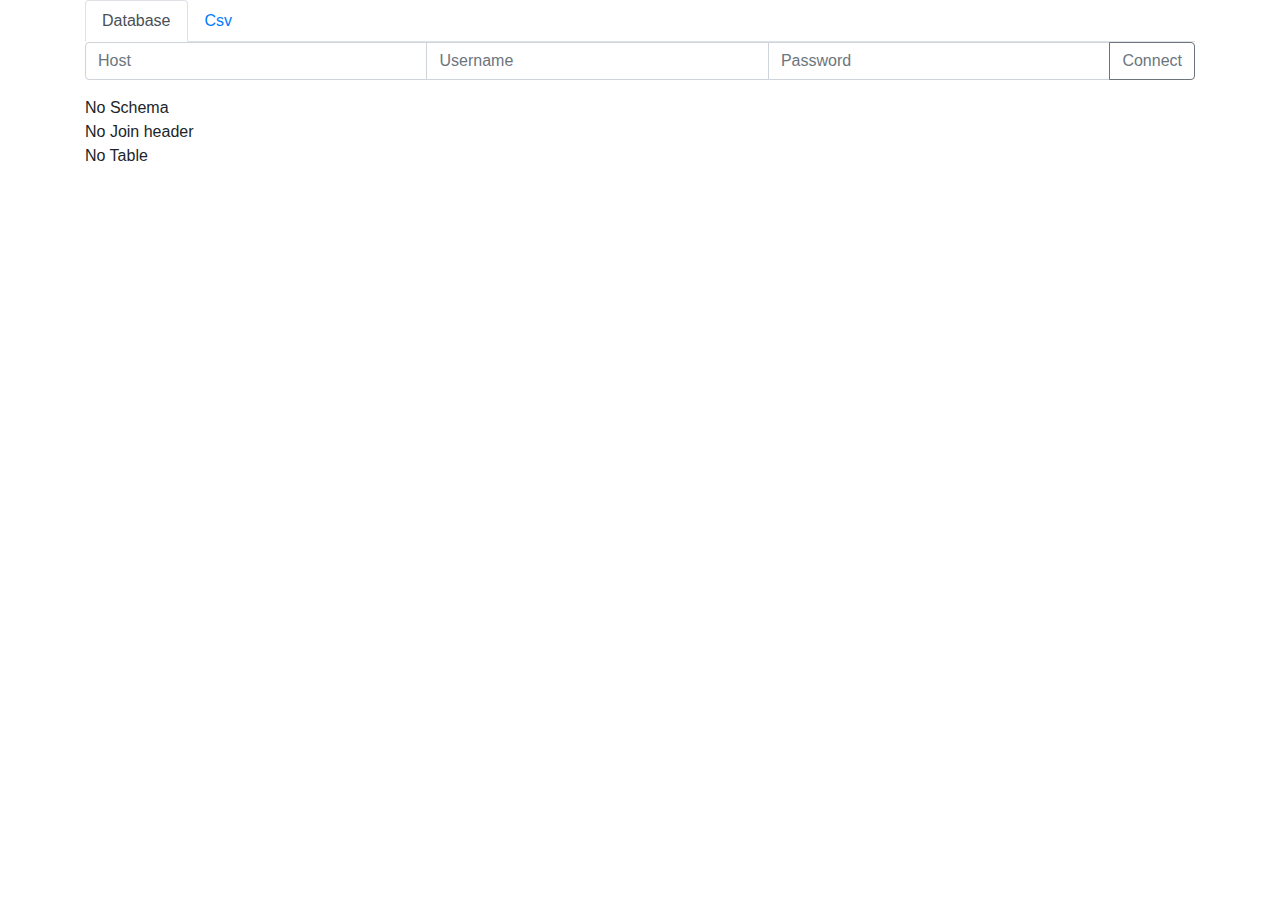
==== commit 527106c4: "busigence react" ====
--- a/index.html
+++ b/index.html
@@ -1 +1 @@
-<!DOCTYPE html><html><head><meta charset=utf-8><meta name=viewport content="width=device-width,initial-scale=1"><title>vuex crud</title><link href="https://fonts.googleapis.com/css?family=Roboto:300,400,500,700|Material+Icons" rel=stylesheet><link href=static/css/app.639b5af82072010bde97adeac10bf64a.css rel=stylesheet></head><body><div id=app></div><script type=text/javascript src=static/js/manifest.37a2ecbb1d1b7e6c9ada.js></script><script type=text/javascript src=static/js/vendor.bec939fc3b639d7237fe.js></script><script type=text/javascript src=static/js/app.0aaeace13c6a6ac840bd.js></script></body></html>
+<!doctype html><html lang="en"><head><meta charset="utf-8"/><link rel="shortcut icon" href="/favicon.ico"/><meta name="viewport" content="width=device-width,initial-scale=1"/><meta name="theme-color" content="#000000"/><link rel="manifest" href="/manifest.json"/><link rel="stylesheet" href="https://maxcdn.bootstrapcdn.com/bootstrap/4.3.1/css/bootstrap.min.css" integrity="sha384-ggOyR0iXCbMQv3Xipma34MD+dH/1fQ784/j6cY/iJTQUOhcWr7x9JvoRxT2MZw1T" crossorigin="anonymous"/><title>React App</title></head><body><noscript>You need to enable JavaScript to run this app.</noscript><div id="root"></div><script>!function(l){function e(e){for(var r,t,n=e[0],o=e[1],u=e[2],f=0,i=[];f<n.length;f++)t=n[f],p[t]&&i.push(p[t][0]),p[t]=0;for(r in o)Object.prototype.hasOwnProperty.call(o,r)&&(l[r]=o[r]);for(s&&s(e);i.length;)i.shift()();return c.push.apply(c,u||[]),a()}function a(){for(var e,r=0;r<c.length;r++){for(var t=c[r],n=!0,o=1;o<t.length;o++){var u=t[o];0!==p[u]&&(n=!1)}n&&(c.splice(r--,1),e=f(f.s=t[0]))}return e}var t={},p={1:0},c=[];function f(e){if(t[e])return t[e].exports;var r=t[e]={i:e,l:!1,exports:{}};return l[e].call(r.exports,r,r.exports,f),r.l=!0,r.exports}f.m=l,f.c=t,f.d=function(e,r,t){f.o(e,r)||Object.defineProperty(e,r,{enumerable:!0,get:t})},f.r=function(e){"undefined"!=typeof Symbol&&Symbol.toStringTag&&Object.defineProperty(e,Symbol.toStringTag,{value:"Module"}),Object.defineProperty(e,"__esModule",{value:!0})},f.t=function(r,e){if(1&e&&(r=f(r)),8&e)return r;if(4&e&&"object"==typeof r&&r&&r.__esModule)return r;var t=Object.create(null);if(f.r(t),Object.defineProperty(t,"default",{enumerable:!0,value:r}),2&e&&"string"!=typeof r)for(var n in r)f.d(t,n,function(e){return r[e]}.bind(null,n));return t},f.n=function(e){var r=e&&e.__esModule?function(){return e.default}:function(){return e};return f.d(r,"a",r),r},f.o=function(e,r){return Object.prototype.hasOwnProperty.call(e,r)},f.p="/";var r=window.webpackJsonp=window.webpackJsonp||[],n=r.push.bind(r);r.push=e,r=r.slice();for(var o=0;o<r.length;o++)e(r[o]);var s=n;a()}([])</script><script src="/static/js/2.45aa7e9c.chunk.js"></script><script src="/static/js/main.7116e17e.chunk.js"></script></body></html>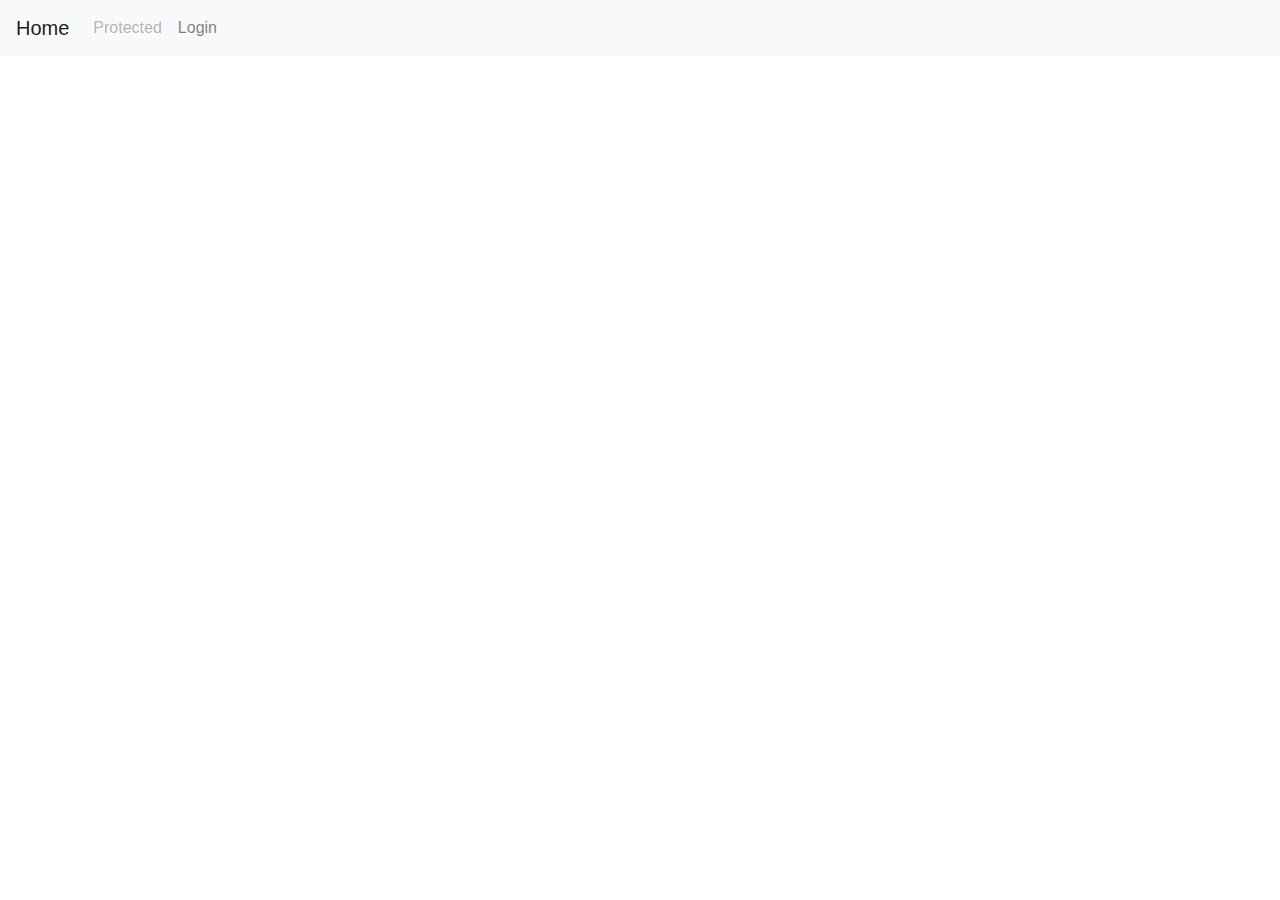
==== commit 96162d9c: "jwt react" ====
--- a/index.html
+++ b/index.html
@@ -1 +1 @@
-<!doctype html><html lang="en"><head><meta charset="utf-8"/><link rel="shortcut icon" href="/favicon.ico"/><meta name="viewport" content="width=device-width,initial-scale=1"/><meta name="theme-color" content="#000000"/><link rel="manifest" href="/manifest.json"/><link rel="stylesheet" href="https://maxcdn.bootstrapcdn.com/bootstrap/4.3.1/css/bootstrap.min.css" integrity="sha384-ggOyR0iXCbMQv3Xipma34MD+dH/1fQ784/j6cY/iJTQUOhcWr7x9JvoRxT2MZw1T" crossorigin="anonymous"/><title>React App</title></head><body><noscript>You need to enable JavaScript to run this app.</noscript><div id="root"></div><script>!function(l){function e(e){for(var r,t,n=e[0],o=e[1],u=e[2],f=0,i=[];f<n.length;f++)t=n[f],p[t]&&i.push(p[t][0]),p[t]=0;for(r in o)Object.prototype.hasOwnProperty.call(o,r)&&(l[r]=o[r]);for(s&&s(e);i.length;)i.shift()();return c.push.apply(c,u||[]),a()}function a(){for(var e,r=0;r<c.length;r++){for(var t=c[r],n=!0,o=1;o<t.length;o++){var u=t[o];0!==p[u]&&(n=!1)}n&&(c.splice(r--,1),e=f(f.s=t[0]))}return e}var t={},p={1:0},c=[];function f(e){if(t[e])return t[e].exports;var r=t[e]={i:e,l:!1,exports:{}};return l[e].call(r.exports,r,r.exports,f),r.l=!0,r.exports}f.m=l,f.c=t,f.d=function(e,r,t){f.o(e,r)||Object.defineProperty(e,r,{enumerable:!0,get:t})},f.r=function(e){"undefined"!=typeof Symbol&&Symbol.toStringTag&&Object.defineProperty(e,Symbol.toStringTag,{value:"Module"}),Object.defineProperty(e,"__esModule",{value:!0})},f.t=function(r,e){if(1&e&&(r=f(r)),8&e)return r;if(4&e&&"object"==typeof r&&r&&r.__esModule)return r;var t=Object.create(null);if(f.r(t),Object.defineProperty(t,"default",{enumerable:!0,value:r}),2&e&&"string"!=typeof r)for(var n in r)f.d(t,n,function(e){return r[e]}.bind(null,n));return t},f.n=function(e){var r=e&&e.__esModule?function(){return e.default}:function(){return e};return f.d(r,"a",r),r},f.o=function(e,r){return Object.prototype.hasOwnProperty.call(e,r)},f.p="/";var r=window.webpackJsonp=window.webpackJsonp||[],n=r.push.bind(r);r.push=e,r=r.slice();for(var o=0;o<r.length;o++)e(r[o]);var s=n;a()}([])</script><script src="/static/js/2.45aa7e9c.chunk.js"></script><script src="/static/js/main.7116e17e.chunk.js"></script></body></html>+<!doctype html><html lang="en"><head><meta charset="utf-8"/><link rel="shortcut icon" href="/favicon.ico"/><meta name="viewport" content="width=device-width,initial-scale=1"/><meta name="theme-color" content="#000000"/><link rel="manifest" href="/manifest.json"/><title>React App</title><link href="/static/css/2.e5ed161f.chunk.css" rel="stylesheet"></head><body><noscript>You need to enable JavaScript to run this app.</noscript><div id="root"></div><script>!function(l){function e(e){for(var r,t,n=e[0],o=e[1],u=e[2],f=0,i=[];f<n.length;f++)t=n[f],p[t]&&i.push(p[t][0]),p[t]=0;for(r in o)Object.prototype.hasOwnProperty.call(o,r)&&(l[r]=o[r]);for(s&&s(e);i.length;)i.shift()();return c.push.apply(c,u||[]),a()}function a(){for(var e,r=0;r<c.length;r++){for(var t=c[r],n=!0,o=1;o<t.length;o++){var u=t[o];0!==p[u]&&(n=!1)}n&&(c.splice(r--,1),e=f(f.s=t[0]))}return e}var t={},p={1:0},c=[];function f(e){if(t[e])return t[e].exports;var r=t[e]={i:e,l:!1,exports:{}};return l[e].call(r.exports,r,r.exports,f),r.l=!0,r.exports}f.m=l,f.c=t,f.d=function(e,r,t){f.o(e,r)||Object.defineProperty(e,r,{enumerable:!0,get:t})},f.r=function(e){"undefined"!=typeof Symbol&&Symbol.toStringTag&&Object.defineProperty(e,Symbol.toStringTag,{value:"Module"}),Object.defineProperty(e,"__esModule",{value:!0})},f.t=function(r,e){if(1&e&&(r=f(r)),8&e)return r;if(4&e&&"object"==typeof r&&r&&r.__esModule)return r;var t=Object.create(null);if(f.r(t),Object.defineProperty(t,"default",{enumerable:!0,value:r}),2&e&&"string"!=typeof r)for(var n in r)f.d(t,n,function(e){return r[e]}.bind(null,n));return t},f.n=function(e){var r=e&&e.__esModule?function(){return e.default}:function(){return e};return f.d(r,"a",r),r},f.o=function(e,r){return Object.prototype.hasOwnProperty.call(e,r)},f.p="/";var r=window.webpackJsonp=window.webpackJsonp||[],n=r.push.bind(r);r.push=e,r=r.slice();for(var o=0;o<r.length;o++)e(r[o]);var s=n;a()}([])</script><script src="/static/js/2.9d56cdcb.chunk.js"></script><script src="/static/js/main.96e1096b.chunk.js"></script></body></html>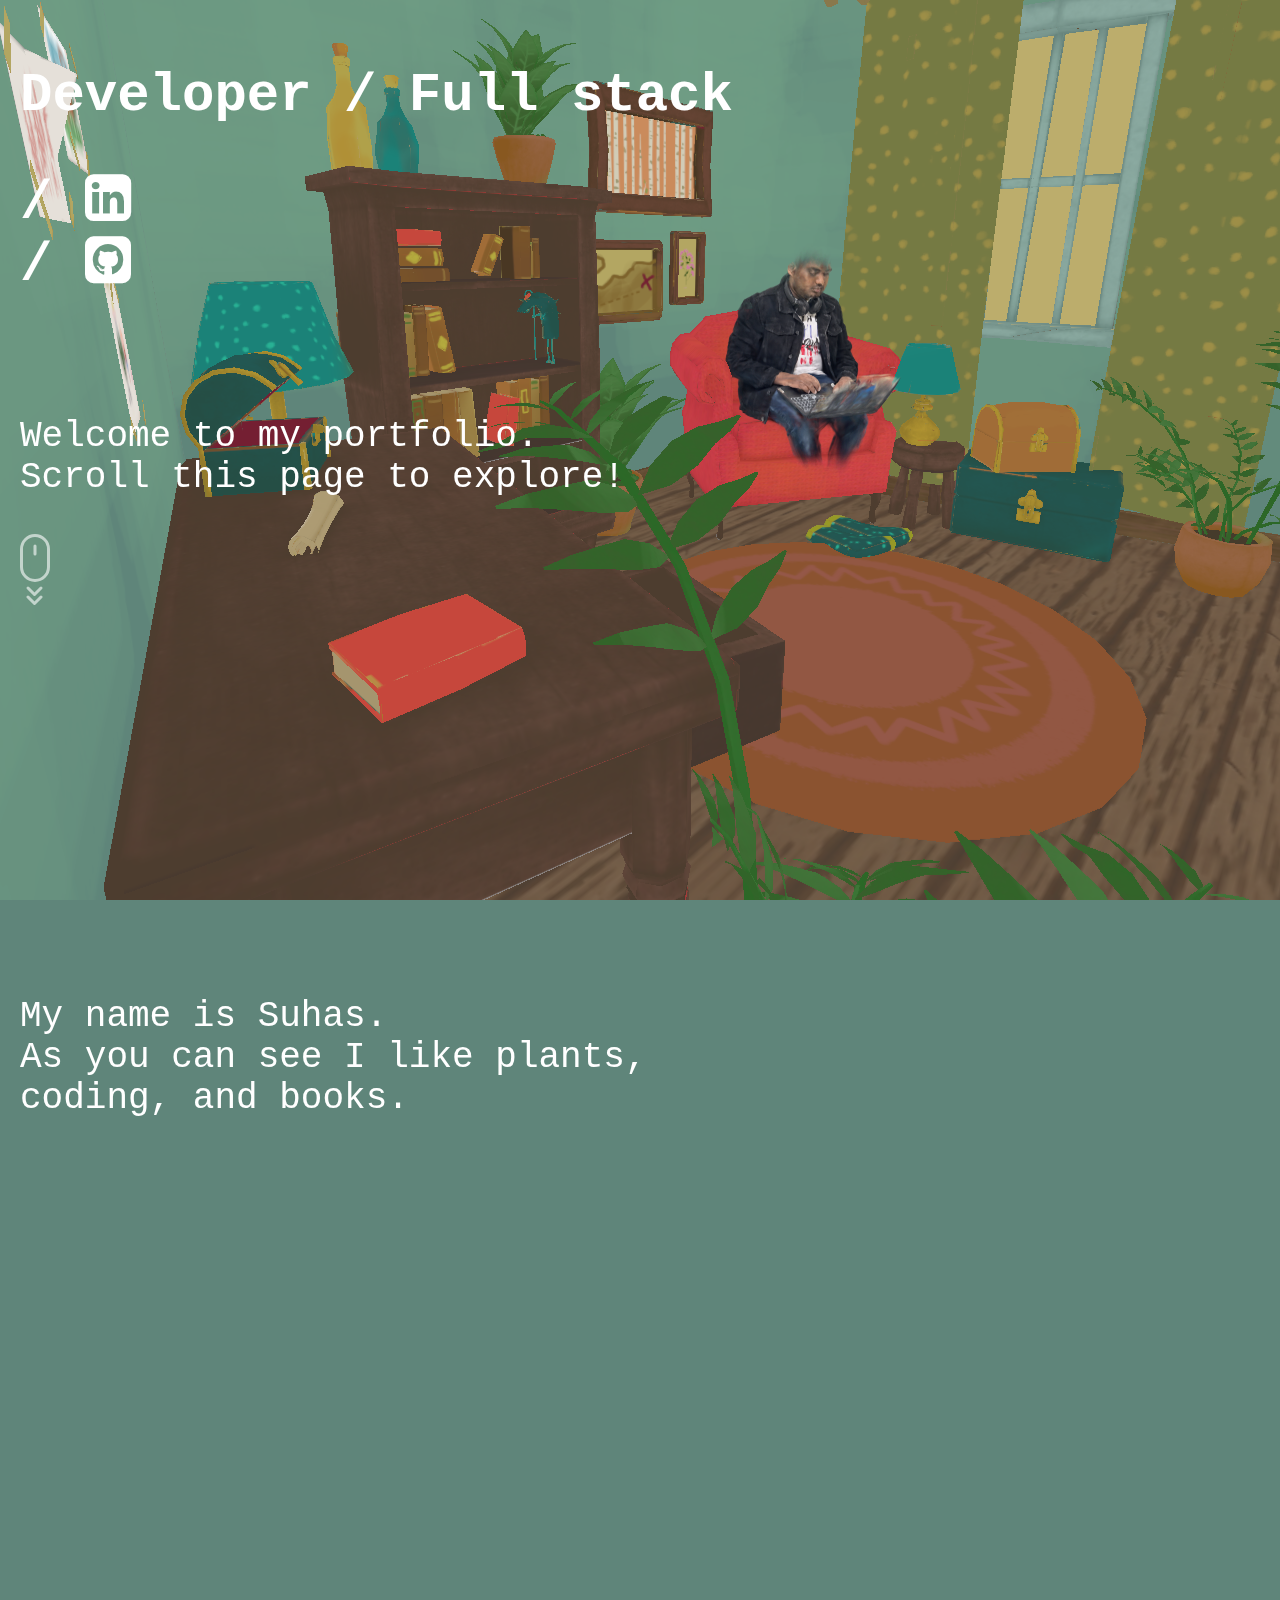
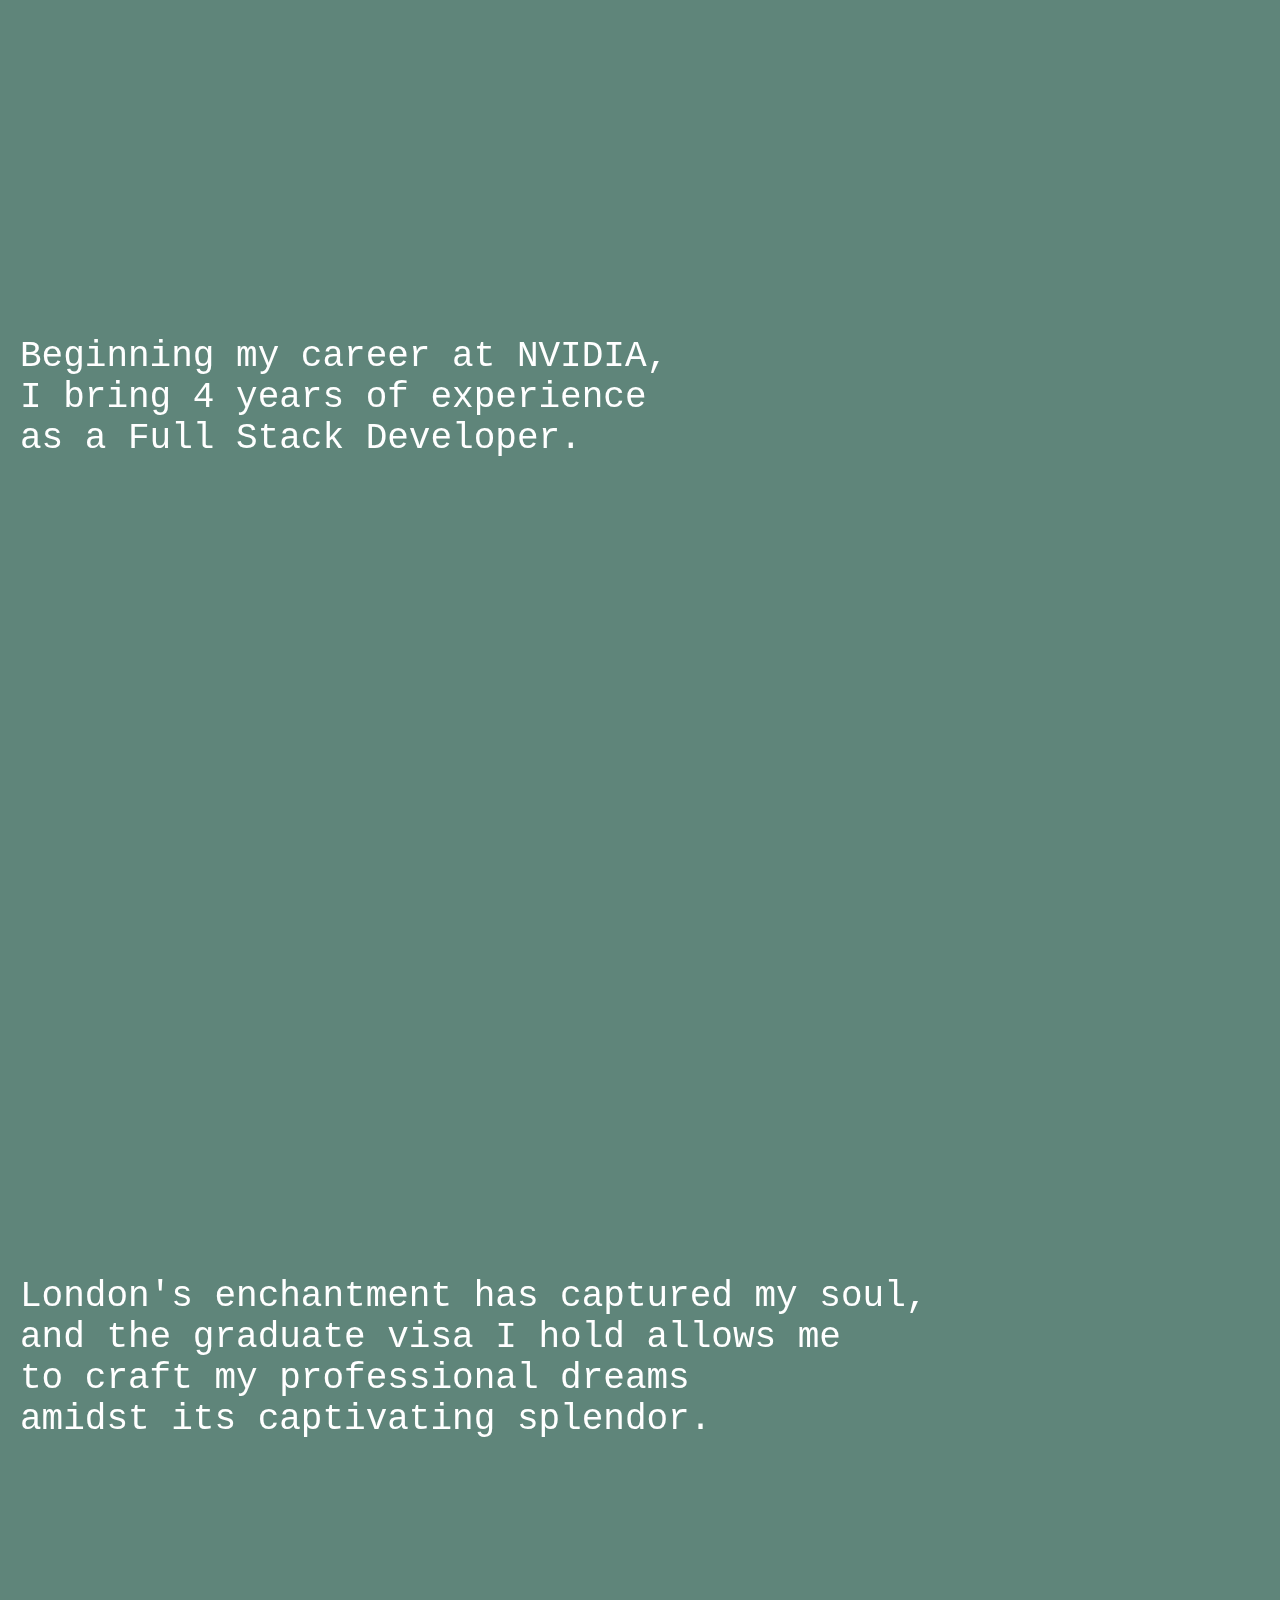
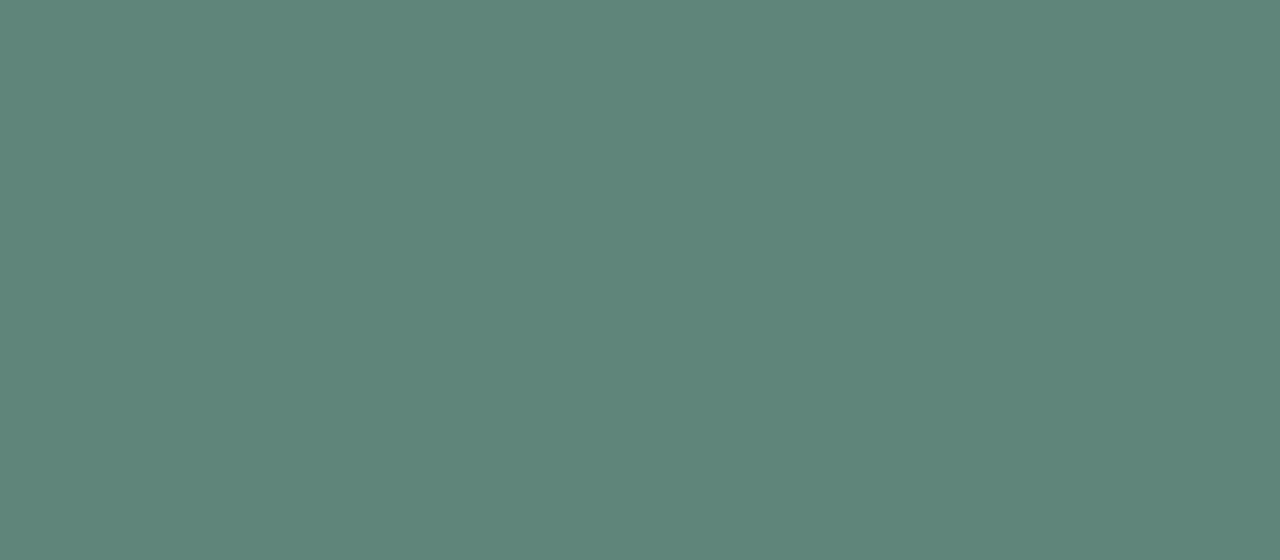
==== commit fa13071f: "portfolio" ====
--- a/index.html
+++ b/index.html
@@ -1 +1 @@
-<!doctype html><html lang="en"><head><meta charset="utf-8"/><link rel="shortcut icon" href="/favicon.ico"/><meta name="viewport" content="width=device-width,initial-scale=1"/><meta name="theme-color" content="#000000"/><link rel="manifest" href="/manifest.json"/><title>React App</title><link href="/static/css/2.e5ed161f.chunk.css" rel="stylesheet"></head><body><noscript>You need to enable JavaScript to run this app.</noscript><div id="root"></div><script>!function(l){function e(e){for(var r,t,n=e[0],o=e[1],u=e[2],f=0,i=[];f<n.length;f++)t=n[f],p[t]&&i.push(p[t][0]),p[t]=0;for(r in o)Object.prototype.hasOwnProperty.call(o,r)&&(l[r]=o[r]);for(s&&s(e);i.length;)i.shift()();return c.push.apply(c,u||[]),a()}function a(){for(var e,r=0;r<c.length;r++){for(var t=c[r],n=!0,o=1;o<t.length;o++){var u=t[o];0!==p[u]&&(n=!1)}n&&(c.splice(r--,1),e=f(f.s=t[0]))}return e}var t={},p={1:0},c=[];function f(e){if(t[e])return t[e].exports;var r=t[e]={i:e,l:!1,exports:{}};return l[e].call(r.exports,r,r.exports,f),r.l=!0,r.exports}f.m=l,f.c=t,f.d=function(e,r,t){f.o(e,r)||Object.defineProperty(e,r,{enumerable:!0,get:t})},f.r=function(e){"undefined"!=typeof Symbol&&Symbol.toStringTag&&Object.defineProperty(e,Symbol.toStringTag,{value:"Module"}),Object.defineProperty(e,"__esModule",{value:!0})},f.t=function(r,e){if(1&e&&(r=f(r)),8&e)return r;if(4&e&&"object"==typeof r&&r&&r.__esModule)return r;var t=Object.create(null);if(f.r(t),Object.defineProperty(t,"default",{enumerable:!0,value:r}),2&e&&"string"!=typeof r)for(var n in r)f.d(t,n,function(e){return r[e]}.bind(null,n));return t},f.n=function(e){var r=e&&e.__esModule?function(){return e.default}:function(){return e};return f.d(r,"a",r),r},f.o=function(e,r){return Object.prototype.hasOwnProperty.call(e,r)},f.p="/";var r=window.webpackJsonp=window.webpackJsonp||[],n=r.push.bind(r);r.push=e,r=r.slice();for(var o=0;o<r.length;o++)e(r[o]);var s=n;a()}([])</script><script src="/static/js/2.9d56cdcb.chunk.js"></script><script src="/static/js/main.96e1096b.chunk.js"></script></body></html>+<!doctype html><html lang="en"><head><meta charset="utf-8"/><link rel="icon" href="/launcher.ico"/><meta name="viewport" content="width=device-width,initial-scale=1"/><link rel="stylesheet" href="https://cdnjs.cloudflare.com/ajax/libs/font-awesome/4.7.0/css/font-awesome.min.css"><title>Suhas Portfolio</title><style>body{background-color:#5f857a;overflow-x:hidden;margin:0;font-family:monospace;color:#fff}a:active,a:hover,a:link,a:visited{position:relative;text-decoration:none;font-family:monospace;color:#fff;z-index:999}canvas{position:fixed;top:0;left:0}main{width:100vw;height:200vw;z-index:99;position:absolute;justify-content:left;text-align:left;pointer-events:none;font-size:5vh}section{min-height:100vh;padding:20px;font-size:4vh}#scrollProgress{position:fixed;bottom:10px;left:10px;z-index:99;font-size:3vh}</style><script type="module" crossorigin src="/assets/index-ofuo--Tn.js"></script><link rel="stylesheet" crossorigin href="/assets/index-D33FCPYk.css"></head><body><div id="app"></div><div class="loader" id="loader"></div><main id="main" style="display:none"><section><h2>Developer / Full stack</h2><h2><a href="https://www.linkedin.com/in/suhassiddu">/ <i class="fa fa-linkedin-square"></i></a><br><a href="https://github.com/suhassiddu">/ <i class="fa fa-github-square"></i></a></h2><br><p>Welcome to my portfolio.<br>Scroll this page to explore!</p><svg width="30" height="71" viewBox="0 0 30 71" fill="none" xmlns="http://www.w3.org/2000/svg"><rect x="1.5" y="1.5" width="27" height="45" rx="13.5" stroke="#ffffff" stroke-opacity="0.6" stroke-width="3"></rect><path d="M15 12V20" stroke="#ffffff" stroke-opacity="0.6" stroke-width="3" stroke-linecap="round"></path><path d="M8 54L14.5 60.5L21 54" stroke="#ffffff" stroke-opacity="0.6" stroke-width="3" stroke-linecap="round" stroke-linejoin="round"></path><path d="M8 63L14.5 69.5L21 63" stroke="#ffffff" stroke-opacity="0.6" stroke-width="3" stroke-linecap="round" stroke-linejoin="round"></path></svg></section><section><p>My name is Suhas.<br>As you can see I like plants,<br>coding, and books.</p></section><section><p>Beginning my career at NVIDIA,<br>I bring 4 years of experience<br>as a Full Stack Developer.</p></section><section><p>London's enchantment has captured my soul,<br>and the graduate visa I hold allows me<br>to craft my professional dreams<br>amidst its captivating splendor.</p></section></main></body></html>--- a/assets/index-D33FCPYk.css
+++ b/assets/index-D33FCPYk.css
@@ -0,0 +1 @@
+.loader{position:absolute;-webkit-transform:translate(-50%,-50%);transform:translate(-50%,-50%);top:50vh;left:50%;width:fit-content;font-size:17px;font-family:monospace;line-height:1.4;font-weight:700;background:linear-gradient(#000 0,#000 0) left,linear-gradient(#000 0,#000 0) right;background-repeat:no-repeat;border-right:5px solid #0000;border-left:5px solid #0000;background-origin:border-box;position:relative;animation:l9-0 2s infinite}.loader:before{content:"Loading"}.loader:after{content:"";position:absolute;top:100%;left:0;width:22px;height:60px;background:linear-gradient(90deg,#000 4px,#0000 0,#0000 calc(100% - 4px),#000 0) bottom /22px 20px,linear-gradient(90deg,red 4px,#0000 0,#0000 calc(100% - 4px),red 0) bottom 10px left 0/22px 6px,linear-gradient(#000 0,#000 0) bottom 3px left 0 /22px 8px,linear-gradient(#000 0,#000 0) bottom 0 left 50%/8px 16px;background-repeat:no-repeat;animation:l9-1 2s infinite}@keyframes l9-0{0%,25%{background-size:50% 100%}25.1%,75%{background-size:0 0,50% 100%}75.1%,to{background-size:0 0,0 0}}@keyframes l9-1{25%{background-position:bottom,bottom 54px left 0,bottom 3px left 0,bottom 0 left 50%;left:0}25.1%{background-position:bottom,bottom 10px left 0,bottom 3px left 0,bottom 0 left 50%;left:0}50%{background-position:bottom,bottom 10px left 0,bottom 3px left 0,bottom 0 left 50%;left:calc(100% - 22px)}75%{background-position:bottom,bottom 54px left 0,bottom 3px left 0,bottom 0 left 50%;left:calc(100% - 22px)}75.1%{background-position:bottom,bottom 10px left 0,bottom 3px left 0,bottom 0 left 50%;left:calc(100% - 22px)}}
